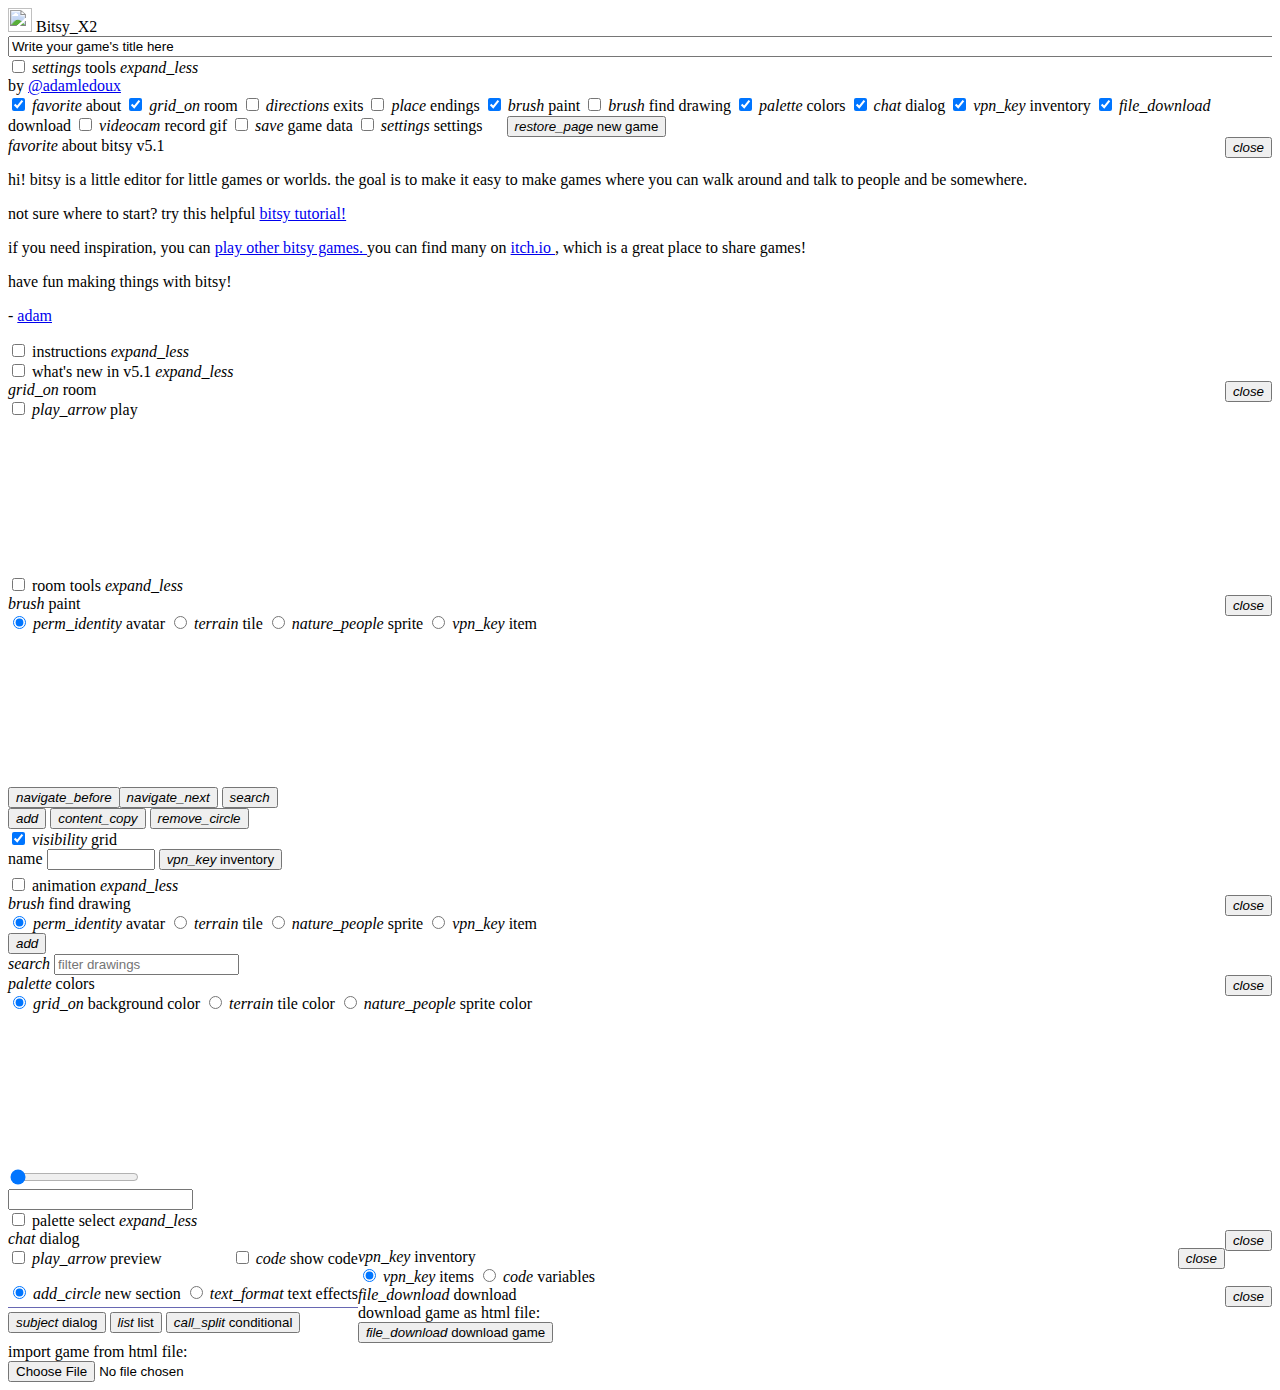
==== editor/index.html @ 984cb82e "Dialog fixed" ====
<!DOCTYPE HTML>
<html>
	<head>
		<meta charset="UTF-8">
		<title>Bitsy_X2</title>
		<link rel="icon" type="image/png" href="shared/image/cat5.png" />

		<!-- STYLES -->
		<link rel="stylesheet" type="text/css" href="shared/style/editorStyle.css">
		<link rel="stylesheet" type="text/css" href="shared/style/editorButtons.css">
		<link rel="stylesheet" type="text/css" href="shared/style/editorColors.css">
		<link rel="stylesheet" type="text/css" href="shared/style/editorAnimations.css">
		<link rel="stylesheet" type="text/css" href="shared/style/colorPickerStyle.css">

		<!-- UTIL SCRIPTS -->
		<script src="shared/script/color_util.js"></script>

		<!-- ENGINE SCRIPTS -->
		<script src="shared/script/font.js"></script>
		<script src="shared/script/script.js"></script>
		<script src="shared/script/dialog.js"></script>
		<script src="shared/script/bitsy.js"></script>

		<!-- NEW EDITOR SCRIPTS (WIP) -->
		<script src="shared/script/editor/core.js"></script>
		<script src="shared/script/editor/paint.js"></script>
		<script src="shared/script/editor/room.js"></script>
		<script src="shared/script/editor/explorer.js"></script>
		<script src="shared/script/editor/localization.js"></script>

		<!-- EDITOR SCRIPTS -->
		<script src="shared/script/color_picker.js"></script>
		<script src="shared/script/gif.js"></script>
		<script src="shared/script/exporter.js"></script>
		<script src="shared/script/editor.js"></script>

		<!-- FONTS -->
		<link href="shared/style/googleNunito.css" rel="stylesheet">
		<link href="shared/style/googleMaterialIcons.css" rel="stylesheet">
	</head>

	<body onload="start()">

		<div id="appRoot">

		<div id="topbar">

			<div id="topbarMain" style="width:100%;display:block;overflow:auto;">

				<div id="topbarFlexContainer">

					<div id="logoFlexItem">
						<span title="Bitsy X2 ~ hack of bitsy to make slightly bigger worlds ~" id="bitsyLogoTitle">
							<img src="shared/image/cat.svg" height="24px" width="24px" id="bitsyLogo"/>
							<span class="localize bitsy_title">Bitsy_X2</span>
						</span>
					</div>

					<div id="titleFlexItem">
						<input title="title text for your game" type="text" id="titleText" onchange="on_change_title(event);" value="Write your game's title here" placeholder="Title" style="width:100%;">
					</div>

					<div id="toolsCheckFlexItem">
						<input type="checkbox" value="toolsPanel" id="toolsCheck" onclick="toggleToolBar(event);" />
						<label title="show / hide toolbar" for="toolsCheck" id="toolsCheckLabel">
							<i class="material-icons">settings</i>
							<span class="localize tools_label">tools</span>
							<i id="toolsCheckIcon" class="material-icons">expand_less</i>
						</label>
					</div>

					<div id="topbarSpaceFlexItem">
					</div>

					<div id="bylineFlexItem" class="notMobile">
						<span class="localize author_by">by</span>
						<a href="https://www.twitter.com/adamledoux" target="_blank">
							<span class="localize author_twitter">@adamledoux</span>
						</a>
					</div>

				</div>

			</div>

			<div id="toolsPanel">

				<input type="checkbox" value="aboutPanel" id="aboutCheck" onclick="togglePanelAnimated(event);" checked/>
				<label title="show / hide about window" for="aboutCheck">
					<i class="material-icons">favorite</i>
					<span class="localize about_tool_name">about</span>
				</label>

				<input type="checkbox" value="roomPanel" id="roomCheck" onclick="togglePanelAnimated(event);" checked/>
				<label title="show / hide room window" for="roomCheck">
					<i class="material-icons">grid_on</i>
					<span class="localize room_tool_name">room</span>
				</label>

				<input type="checkbox" value="exitsPanel" id="exitsCheck" onclick="togglePanelAnimated(event);" />
				<label title="show / hide exits window" for="exitsCheck" class="notMobile">
					<i class="material-icons">directions</i>
					<span class="localize exits_tool_name">exits</span>
				</label>

				<input type="checkbox" value="endingsPanel" id="endingsCheck" onclick="togglePanelAnimated(event);" />
				<label title="show / hide endings window" for="endingsCheck" class="notMobile">
					<i class="material-icons">place</i>
					<span class="localize endings_tool_name">endings</span>
				</label>

				<input type="checkbox" value="paintPanel" id="paintCheck" onclick="togglePanelAnimated(event);"  checked/>
				<label title="show / hide paint window" for="paintCheck">
					<i class="material-icons">brush</i>
					<span class="localize paint_tool_name">paint</span>
				</label>

				<input type="checkbox" value="paintExplorerPanel" id="paintExplorerCheck" onclick="togglePanelAnimated(event);" />
				<label title="show / hide find drawing window" for="paintExplorerCheck">
					<i class="material-icons">brush</i>
					<span class="localize explorer_tool_name">find drawing</span>
				</label>

				<input type="checkbox" value="colorsPanel" id="colorsCheck" onclick="togglePanelAnimated(event);"  checked/>
				<label title="show / hide color palette window" for="colorsCheck">
					<i class="material-icons">palette</i>
					<span class="localize palette_tool_name">colors</span>
				</label>

				<input type="checkbox" value="dialogPanel" id="dialogCheck" onclick="togglePanelAnimated(event);"  checked/>
				<label title="show / hide dialog window" for="dialogCheck" class="notMobile">
					<i class="material-icons">chat</i>
					<span class="localize dialog_tool_name">dialog</span>
				</label>

				<input type="checkbox" value="inventoryPanel" id="inventoryCheck" onclick="togglePanelAnimated(event);"  checked/>
				<label title="show / hide inventory window" for="inventoryCheck" class="notMobile">
					<i class="material-icons">vpn_key</i>
					<span class="localize inventory_tool_name">inventory</span>
				</label>

				<input type="checkbox" value="downloadPanel" id="downloadCheck" onclick="togglePanelAnimated(event);"  checked/>
				<label title="show / hide download window" for="downloadCheck">
					<i class="material-icons">file_download</i>
					<span class="localize download_tool_name">download</span>
				</label>

				<input type="checkbox" value="gifPanel" id="gifCheck" onclick="togglePanelAnimated(event);" />
				<label title="show / hide gif recording window" for="gifCheck" class="notMobile">
					<i class="material-icons">videocam</i>
					<span class="localize gif_tool_name">record gif</span>
				</label>

				<input type="checkbox" value="dataPanel" onclick="togglePanelAnimated(event);" id="dataCheck"/>
				<label title="show / hide game data window" for="dataCheck" class="notMobile">
					<i class="material-icons">save</i>
					<span class="localize data_tool_name">game data</span>
				</label>

				<input type="checkbox" value="settingsPanel" onclick="togglePanelAnimated(event);" id="settingsCheck"/>
				<label title="show / hide settings window" for="settingsCheck" class="notMobile">
					<i class="material-icons">settings</i>
					<span class="localize settings_tool_name">settings</span>
				</label>

				<button title="reset everything and start new game" class="color0" onclick="newGameDialog();" style="margin-left:20px;">
					<i class="material-icons">restore_page</i>
					<span class="localize reset_game">new game</span>
				</button>
			</div>
		</div>

		<div id="unsupportedFeatures" class="warning" style="display:none;">
			<span class="localize unsupported_features">uh oh ~ your browser doesn't support all of bitsy's features, so some things might not work right. maybe try another browser, such as:</span>
			<a href="https://www.google.com/chrome/browser" target="_blank">
				<span class="localize browser_chrome">chrome</span>
			</a>,
			<a href="https://www.mozilla.org/firefox" target="_blank">
				<span class="localize browser_firefox">firefox</span>
			</a>
			<button onclick="hideUnsupportedFeatureWarning();">
				<span class="localize unsupported_features_dismiss">I'll be ok, hide this message</span>
			</button>
		</div>

		<div id="fontMissingCharacter" class="warning" style="display:none;">
			<div>
				<span class="localize font_missing_character">The current font is missing some of the characters used in your dialog. Not all text in your game will display correctly. Consider picking a different font in the settings.</span>
			</div>
			<div>
				<button onclick="showPanel('settingsPanel');">
					<i class="material-icons">open_in_new</i>
					<span class="localize open_settings">open settings</span>
				</button>
				<button onclick="hideFontMissingCharacterWarning();">
					<i class="material-icons">close</i>
					<span class="localize close_label">close</span>
				</button>
			</div>
		</div>

		<div id="editorWindow" onmousewheel="blockScrollBackpage(event);">
			<div id="editorContent">

				<div id="aboutPanel" class="panel color0">
					<div class="bar color0">
						<button title="minimize about window" class="light" style="float:right;" onclick="hidePanel('aboutPanel');">
							<i class="material-icons">close</i>
						</button>
						<div title="about window" class="panelBarTitle" onmousedown="grabCard(event);">
							<i class="material-icons">favorite</i>
							<span class="localize about_tool_title">about bitsy</span>
							 v5.1
						</div>
					</div>
					<div id="aboutInner">
						<p>
							<span class="localize about1">hi! bitsy is a little editor for little games or worlds. the goal is to make it easy to make games where you can walk around and talk to people and be somewhere.</span>
						</p>

						<p>
							<span class="localize about2">not sure where to start? try this helpful </span>
							<a target="_blank" href="http://www.clairemorleyart.com/a-bitsy-tutorial">
								<span class="localize about3_link_tutorial">bitsy tutorial!</span>
							</a>
						</p>

						<p>
							<span class="localize about4">if you need inspiration, you can </span>
							<a target="_blank" href="https://itch.io/c/90743/bitsy-games">
								<span class="localize about5_link_games">play other bitsy games.</span>
							</a>
							<span class="localize about6">you can find many on </span>
							<a target="_blank" href="https://itch.io">
								<span class="localize about7_link_itchio">itch.io</span>
							</a>
							<span class="localize about8">, which is a great place to share games!</span>
						</p>

						<p>
							<span class="localize about9">have fun making things with bitsy!</span>
						</p>
						<p>
							-
							<a target="_blank" href="https://www.twitter.com/adamledoux">
								<span class="localize about10_link_twitter">adam</span>
							</a>
						</p>

						<!-- <span class="toggleText" onclick="toggleInstructions();">instructions</span> <br> -->

						<div id="instructionsOuter" class="controlBox">
							<input type="checkbox" id="instructionsCheck" onclick="toggleInstructions(event);"/>
							<label title="show / hide instructions" for="instructionsCheck">
								<span class="localize instructions_title">instructions</span>
								<i id="instructionsCheckIcon" class="material-icons">expand_less</i>
							</label>

							<div id="instructions" style="display:none;">
								<p>
									<span class="localize instructions1">you can draw things in the paint panel, then place them in your world in the room panel. you can write dialog for your characters (aka sprites) too. you can also animate your drawings if you want to!</span>
								</p>

								<p>
									<span class="localize instructions2">some words:</span>
									<ul>
										<li>
											<span class="localize instructions3">room - a place in your game world</span>
										</li>
										<li>
											<span class="localize instructions4">avatar - the player's character</span>
										</li>
										<li>
											<span class="localize instructions5">tile - a piece of the scenery</span>
										</li>
										<li>
											<span class="localize instructions6">sprite - interactive characters or things</span>
										</li>
									</ul>
								</p>

								<p>
									<span class="localize instructions7">to try your game, switch the room to play mode:</span>
									<ul>
										<li>
											<span class="localize instructions8">walk around with the arrow keys</span>
										</li>
										<li>
											<span class="localize instructions9">talk to sprites by walking up to them</span>
										</li>
									</ul>
								</p>

								<p>
									<span class="localize instructions10">you can make multiple rooms, but make sure you add some exits to connect them to each other!</span>
								</p>

								<p>
									<span class="localize instructions11">use "share game" to download the game as an html file. you can email the file to a friend, or host it online!</span>
								</p>

								<p>
									<span class="localize instructions12">if you want to talk about bitsy, report a bug, or share a game you made, i'm on twitter </span>
									<a href="https://www.twitter.com/adamledoux" target="_blank">
										<span class="localize instructions13_link_twitter">@adamledoux</span>
									</a>
									<span class="localize instructions14"> or you can post in the </span>
									<a href="https://ledoux.itch.io/bitsy/community" target="_blank">
										<span class="localize instructions15_link_forum">community forum</span>
									</a>
								</p>

								<p>
									<span class="localize instructions16">special thanks to:</span>
									<ul>
										<li>
											<span class="localize instructions17">mary-margaret</span>
										</li>
										<li>
											<span class="localize instructions18">seattle game meetup folks</span>
										</li>
										<li>
											<span class="localize instructions19">everyone in the bitsy community!</span>
										</li>
									</ul>
								</p>
							</div>
						</div>

						<div id="versionNotesOuter" class="controlBox">

							<input type="checkbox" id="versionNotesCheck" onclick="toggleVersionNotes(event);"/>
							<label title="show / hide version notes" for="versionNotesCheck">
								<span class="localize version_notes_title">what's new in</span>
								 v5.1
								<i id="versionNotesCheckIcon" class="material-icons">expand_less</i>
							</label>

							<div id="versionNotes" style="display:none;">
								<br>
								5.1:<br>
								- perf improvement: hide font data in game data by default<br>
								--- added toggle button to show/hide font data<br>
								- bugfix: avatar moved after leaving dialog<br>
								- bugfix: too many keys being ignored after leaving dialog<br>
								<br>
								5.0:<br>
								- editor translated into French, Portuguese, Spanish, Italian, Swedish, German<br>
								***** huge thanks to the translators *****<br>
								Peter Februar & Dorian Beaugendre (French)<br>
								Bruno Silva (Portuguese)<br>
								Marina Díez (Spanish & Italian)<br>
								Em (Swedish)<br>
								Kai Werder & Matthias Löwe (German)<br>
								******************************************<br>
								- new fonts to display European and Asian characters<br>
								- new settings panel!<br>
								- functions to add drawings to dialog: {printSprite}, {printTile}, {printItem}<br>
								- {print} function replaces deprecated {say} function<br>
								- downloaded game uses game title for file name<br>
								- when creating animations, the second frame starts as a copy of the first<br>
								- touch controls work on whole exported page, not just the game window<br>
								- you can download game data as separate ".bitsy" file<br>
								- bugfix: reset didn't reset game title<br>
								- bugfix: player got stuck moving in one direction<br>
								- bugfix: sometimes game window blinked in editor during play<br>
								<!-- TODO : add volunteer names -->
							</div>
						</div>
					</div>
				</div>

				<div id="roomPanel" class="panel">
					<div class="bar">
						<button title="minimize room editing window" class="light" style="float:right;" onclick="hidePanel('roomPanel');">
							<i class="material-icons">close</i>
						</button>

						<div title="room window" class="panelBarTitle" onmousedown="grabCard(event);">
							<i class="material-icons">grid_on</i>
							<span class="localize room_tool_name">room</span>
						</div>
					</div>

					<div style="margin-bottom:2px;">
						<input type="checkbox" id="playModeCheck" onclick="togglePlayMode(event);" />
						<label title="play / pause game" for="playModeCheck">
							<i class="material-icons" id="playModeIcon">play_arrow</i>
							<span id="playModeText" class="localize play_game">play</span> <!-- TODO LOCALIZE: also stop_game -->
						</label>
					</div>

					<canvas id="game"></canvas>

					<br class="notMobile">

					<div id="roomToolsOuter" class="controlBox notMobile">

						<input type="checkbox" id="roomToolsCheck" onclick="toggleRoomTools(event);" />
						<label title="show / hide additional room tools" for="roomToolsCheck">
							<span class="localize room_tool_advanced">room tools</span>
							<i id="roomToolsCheckIcon" class="material-icons">expand_less</i>
						</label>

						<br>

						<div id="roomTools" style="display:none;">
							<div id="roomNav" class="buttonGroup">
								<span title="a name to refer to this room" class="controlSpan">
									<span class="localize name_label">name</span>
									<!-- <span id="roomId">0</span> -->

									<input type="text" id="roomName" onchange="on_room_name_change();" style="width:100px;"></input>

								</span>
								<button title="previous room" class="color0" onclick="prevRoom();">
									<i class="material-icons">navigate_before</i>
								</button>
								<button title="next room" class="color0" onclick="nextRoom();">
									<i class="material-icons">navigate_next</i>
								</button>
							</div>

							<div id="roomCommands" class="buttonGroup">
								<button title="add new room" class="color0" onclick="newRoom();">
									<i class="material-icons">add</i>
								</button>
								<button title="duplicate room" class="color0" onclick="duplicateRoom();">
									<i class="material-icons">content_copy</i>
								</button>
								<button title="delete room" class="color0" onclick="deleteRoom();">
									<i class="material-icons">remove_circle</i>
								</button>
							</div>
							<div id="roomVisibility" class="buttonGroup">
								<input type="checkbox" id="roomGridCheck" onclick="toggleMapGrid(event);" checked/>
								<label title="show / hide grid" for="roomGridCheck">
									<i class="material-icons" id="roomGridIcon">visibility</i>
									<span class="localize grid_toggle_visible">grid</span>
								</label>

								<input type="checkbox" id="roomWallsCheck" onclick="toggleCollisionMap(event);" />
								<label title="show / hide walls" for="roomWallsCheck">
									<i class="material-icons" id="roomWallsIcon">visibility_off</i>
									<span class="localize walls_toggle_visible">walls</span>
								</label>
							</div>

							<br>

							<div id="roomExits" class="buttonGroup">
								<button title="add exits from this room to other rooms" class="color0" onclick="showPanel('exitsPanel');">
									<i class="material-icons">open_in_new</i>
									<span class="localize room_add_exits">add exits</span>
								</button>
								<button title="add endings" class="color0" onclick="showPanel('endingsPanel');">
									<i class="material-icons">open_in_new</i>
									<span class="localize room_add_endings">add endings</span>
								</button>
							</div>

							<div id="roomColor" class="buttonGroup">
								<span class="localize palette_tool_name">colors</span>:
								<select title="select color palette for room" id="roomPaletteSelect" onchange="roomPaletteChange(event);">
									<option value="0">palette 0</option> <!-- other options are added dynamically -->
								</select>
							</div>
						</div>

					</div>


				</div>

				<div id="exitsPanel" class="panel color3" style="display:none;">
					<div class="bar color3">

						<button title="minimize exits window" class="light" style="float:right;" onclick="hidePanel('exitsPanel');">
							<i class="material-icons">close</i>
						</button>

						<div title="exits window" class="panelBarTitle" onmousedown="grabCard(event);">
							<i class="material-icons">directions</i>
							<span class="localize exits_tool_name">exits</span>
						</div>
					</div>
					<button title="create new exit and place it in the current room" class="color0" onclick="addExit();" id="addExitButton">
						<i class="material-icons">location_searching</i>
						<span class="localize exit_new">place new exit</span>
					</button>
					<span id="addingExitHelpText" style="display:none;"><i>click space in room to add exit</i></span>
					<!-- todo needs a cancel button -->
					<div title="edit selected exit" id="editSelectedExit" class="controlBox">
						<u><span class="localize exit_selected">selected exit</span></u><br>
						<div id="noExitSelected">
							<i><span class="localize exit_selected_none">no exit selected</span></i>
						</div>
						<div id="exitSelected" style="display:none;">
							<span class="localize exit_destination">this exit goes to</span>:
							<select title="choose which room the selected exit goes to" id="exitDestinationSelect" onchange="exitDestinationRoomChange(event);">
								<option value="0">room 0</option> <!-- other options are added dynamically -->
							</select>
							<br>
							<canvas title="click to place exit destination in selected room" id="exitCanvas"></canvas>
							<br>
							<button title="delete selected exit" class="color0" onclick="deleteSelectedExit();">
								<i class="material-icons">remove</i>
								<span class="localize exit_delete">delete selected exit</span>
							</button>
						</div>
					</div>
				</div>

				<div id="endingsPanel" class="panel color3" style="display:none;">
					<div class="bar color3">

						<button title="minimize endings window" class="light" style="float:right;" onclick="hidePanel('endingsPanel');">
							<i class="material-icons">close</i>
						</button>

						<div title="endings window" class="panelBarTitle" onmousedown="grabCard(event);">
							<i class="material-icons">place</i>
							<span class="localize endings_tool_name">endings</span>
						</div>
					</div>
					<textarea title="text displayed on player reaching this ending" id="endingText" class="dialogTextArea" onkeydown="on_change_ending();" onkeyup="on_change_ending();" onchange="on_change_ending();"></textarea>
					<div id="endingNav">
						<div class="buttonGroup">
							<span class="localize ending_label">ending</span> <span id="endingId">0</span>
							<button title="previous ending" class="color0" onclick="prevEnding();">
								<i class="material-icons">navigate_before</i>
							</button>
							<button title="next ending" class="color0" onclick="nextEnding();">
								<i class="material-icons">navigate_next</i>
							</button>
							<button title="add new ending" class="color0" onclick="newEnding();">
								<i class="material-icons">add</i>
							</button>
						</div>
						<!-- <button onclick="deleteEnding();"> x delete x </button> -->
					</div>
					<div class="buttonGroup">
						<button title="click to place ending in current room" class="color0" id="addEndingButton" onclick="addEnding();">
							<i class="material-icons">location_searching</i>
							<span class="localize ending_place">place ending</span>
						</button>
						<span id="addingEndingHelpText" class="localize ending_place_help" style="display:none;">click space in room to add ending</span>
					<!-- todo needs a cancel button -->
						<button title="remove selected ending from room" class="color0" id="removeEndingButton" onclick="removeSelectedEnding();" style="display:none;">
							<i class="material-icons">location_disabled</i>
							<span class="localize ending_remove">remove selected ending</span>
						</button>
					</div>
				</div>

				<div id="paintPanel" class="panel color1">
					<div class="bar color1">

						<button title="minimize paint window" class="light" style="float:right;" onclick="hidePanel('paintPanel');">
							<i class="material-icons">close</i>
						</button>

						<div title="paint window" class="panelBarTitle" onmousedown="grabCard(event);">
							<i class="material-icons">brush</i>
							<span class="localize paint_tool_name">paint</span>
						</div>
					</div>
					<form>
						<input type="radio" name="paint mode" value="avatar" onclick="on_paint_avatar();" id="paintOptionAvatar" checked>
						<label title="edit the avatar: the player's character" for="paintOptionAvatar" class="left">
							<i class="material-icons">perm_identity</i>
							<span class="localize avatar_label">avatar</span>
						</label>

						<input type="radio" name="paint mode" value="tile" onclick="on_paint_tile();" id="paintOptionTile">
						<label title="edit tiles: pieces of scenery" for="paintOptionTile" class="middle">
							<i class="material-icons">terrain</i>
							<span class="localize tile_label">tile</span>
						</label>

						<input type="radio" name="paint mode" value="sprite" onclick="on_paint_sprite();" id="paintOptionSprite">
						<label title="edit sprites: non-player characters and interactive objects" for="paintOptionSprite" class="middle">
							<i class="material-icons">nature_people</i>
							<span class="localize sprite_label">sprite</span>
						</label>

						<input type="radio" name="paint mode" value="item" onclick="on_paint_item();" id="paintOptionItem">
						<label title="edit items: things the player can pick up" for="paintOptionItem" class="right notMobile">
							<i class="material-icons">vpn_key</i>
							<span class="localize item_label">item</span>
						</label>

					</form>
					<canvas id="paint"></canvas>
					<br>
					<div id="paintEditMain">
						<div id="paintNav" class="buttonGroup">
							<button title="next drawing" class="color0" onclick="prev();">
								<i class="material-icons">navigate_before</i>
							</button>
							<button title="previous drawing" class="color0" onclick="next();" style="margin-left:-5px;">
								<i class="material-icons">navigate_next</i>
							</button>
							<button title="find drawing: browse list of all drawings" class="color0" onclick="showPanel('paintExplorerPanel');">
								<i class="material-icons">search</i>
							</button>
						</div>
						<div id="paintCommands" class="buttonGroup">
							<button title="add drawing" class="color0" onclick="newDrawing();">
								<i class="material-icons">add</i>
							</button>
							<button title="duplicate drawing" class="color0" onclick="duplicateDrawing();">
								<i class="material-icons">content_copy</i>
							</button>
							<button title="delete drawing" class="color0" onclick="deleteDrawing();">
								<i class="material-icons">remove_circle</i>
							</button>
						</div>
						<div class="buttonGroup notMobile">
							<input type="checkbox" id="paintGridCheck" onclick="togglePaintGrid(event);" checked/>
							<label title="show / hide grid" for="paintGridCheck">
								<i class="material-icons" id="paintGridIcon">visibility</i>
								<span class="localize grid_toggle_visible">grid</span>
							</label>
						</div>
						<div style="margin-bottom: 5px;" class="notMobile">

							<span id="drawingNameUI" title="a name to refer to this drawing" class="controlSpan">
								<span class="localize name_label">name</span>
								<input type="text" id="drawingName" onchange="on_drawing_name_change();" style="width:100px;"></input>
							</span>

							<button id="showInventoryButton" title="show inventory" onclick="showPanel('inventoryPanel');">
								<i class="material-icons">vpn_key</i>
								<span class="localize inventory_tool_name">inventory</span>
							</button>

						</div>
					</div>

					<div id="wall" class="controlBox" style="display:none;">
						<input type="checkbox" id="wallCheckbox" onchange="on_toggle_wall(event);">
						<label title="make tile an impassible wall" for="wallCheckbox">
							<i id="wallCheckboxIcon" class="material-icons">border_clear</i>
							<span class="localize wall_toggle">wall</span>
						</label>
					</div>
					<div id="dialog" class="controlBox" style="display:none;">
						<span style="float:left;">
							<span class="localize dialog_tool_name">dialog</span>
						</span>
						<button title="open in advanced dialog editor" style="float:right;" onclick="showPanel('dialogPanel');" class="notMobile">
							<i class="material-icons">open_in_new</i>
						</button>
						<br>
						<textarea title="dialog text will be displayed when player approaches this sprite" id="dialogText" class="dialogTextArea" onkeydown="on_change_dialog();" onkeyup="on_change_dialog();" onchange="on_change_dialog_finished();"></textarea> <!-- rows="2" cols="32" -->
					</div>

					<div id="animationOuter" class="controlBox">
						<div id="isAnimated">
							<input type="checkbox" id="animatedCheckbox" onchange="on_toggle_animated();">
							<label title="add animation to drawing" for="animatedCheckbox">
								<span class="localize animation_title">animation</span>
								<i id="animatedCheckboxIcon" class="material-icons">expand_less</i>
							</label>
						</div>
						<div id="animation" style="display:none;">
							<div class="buttonGroup">
								<div class="animationThumbnail preview">
									<img id="animationThumbnailPreview" />
									<div>
										<span class="localize animation_preview">preview</span>
									</div>
								</div>
								<div id="animationKeyframe1" class="animationThumbnail left selected" onclick="on_paint_frame1();">
									<img id="animationThumbnailFrame1" />
									<div>
										<span class="localize animation_frame1">frame 1</span>
									</div>
								</div>
								<div id="animationKeyframe2" class="animationThumbnail right unselected" onclick="on_paint_frame2();">
									<img id="animationThumbnailFrame2" />
									<div>
										<span class="localize animation_frame2">frame 2</span>
									</div>
								</div>
							</div>
						</div>
					</div>

				</div>

				<div id="paintExplorerPanel" class="panel color1">
					<div class="bar color1">

						<button title="minimize find drawing window" class="light" style="float:right;" onclick="hidePanel('paintExplorerPanel');">
							<i class="material-icons">close</i>
						</button>

						<div title="find drawing window" class="panelBarTitle" onmousedown="grabCard(event);">
							<i class="material-icons">brush</i>
							<span class="localize explorer_tool_name">find drawing</span>
						</div>
					</div>

					<form>
						<input type="radio" name="paint explorer mode" value="avatar" onclick="on_paint_avatar();" id="paintExplorerOptionAvatar" checked>
						<label title="find the avatar: the player's character" for="paintExplorerOptionAvatar" class="left">
							<i class="material-icons">perm_identity</i>
							<span class="localize avatar_label">avatar</span>
						</label>

						<input type="radio" name="paint explorer mode" value="tile" onclick="on_paint_tile();" id="paintExplorerOptionTile">
						<label title="find tiles: pieces of scenery" for="paintExplorerOptionTile" class="middle">
							<i class="material-icons">terrain</i>
							<span class="localize tile_label">tile</span>
						</label>

						<input type="radio" name="paint explorer mode" value="sprite" onclick="on_paint_sprite();" id="paintExplorerOptionSprite">
						<label title="find sprites: non-player characters and interactive objects" for="paintExplorerOptionSprite" class="middle">
							<i class="material-icons">nature_people</i>
							<span class="localize sprite_label">sprite</span>
						</label>

						<input type="radio" name="paint explorer mode" value="item" onclick="on_paint_item();" id="paintExplorerOptionItem">
						<label title="find items: things the player can pick up" for="paintExplorerOptionItem" class="right notMobile">
							<i class="material-icons">vpn_key</i>
							<span class="localize item_label">item</span>
						</label>
					</form>

					<div id="paintExplorerViewport">
						<div id="paintExplorerContent">

							<form id="paintExplorerForm">
								<span id="paintExplorerFormInner">
								</span>
								<div id="paintExplorerAdd">
									<button title="add drawing" onclick="newDrawing(); return false;">
										<i class="material-icons">add</i>
									</button>
								</div>
							</form>
						</div>
					</div>

					<div class="controlBox notMobile" id="paintExplorerFilter">
						<span id="paintExplorerFilterIcon">
							<i class="material-icons">search</i>
						</span>
						<input id="paintExplorerFilterInput" type="text" onkeyup="paintExplorerFilterChange(event);" onchange="paintExplorerFilterChange(event);" placeholder="filter drawings" title="filter drawings by name">
					</div>
				</div>

				<div id="colorsPanel" class="panel color1">
					<div class="bar color1">

						<button title="minimize color palette window" class="light" style="float:right;" onclick="hidePanel('colorsPanel');">
							<i class="material-icons">close</i>
						</button>

						<div title="color palette window" class="panelBarTitle" onmousedown="grabCard(event);">
							<i class="material-icons">palette</i>
							<span class="localize palette_tool_name">colors</span>
						</div>
					</div>

					<form id="colorPaletteForm">
						<input type="radio" name="colorPalette" value="background" id="colorPaletteOptionBackground" onclick="changeColorPickerIndex(0);" checked>
						<label id="colorPaletteLabelBackground" for="colorPaletteOptionBackground" title="pick background color">
							<i class="material-icons">grid_on</i>
							<span class="localize palette_background">background color</span>
						</label>

						<input type="radio" name="colorPalette" value="background" id="colorPaletteOptionTile" onclick="changeColorPickerIndex(1);">
						<label id="colorPaletteLabelTile" for="colorPaletteOptionTile" title="pick tile color">
							<i class="material-icons">terrain</i>
							<span class="localize palette_tile">tile color</span>
						</label>

						<input type="radio" name="colorPalette" value="background" id="colorPaletteOptionSprite" onclick="changeColorPickerIndex(2);">
						<label id="colorPaletteLabelSprite" for="colorPaletteOptionSprite" title="pick sprite / avatar / item color">
							<i class="material-icons">nature_people</i>
							<span class="localize palette_sprite">sprite color</span>
						</label>
					</form>

					<div id="colorPicker" title="color picker">
						<canvas id="colorPickerWheel"></canvas>
						<canvas id="colorPickerSelect" title="color picker wheel"></canvas>
						<div id="colorPickerSliderBg" title="color picker darkness / lightness slider">
							<input type="range" id="colorPickerSlider" value="0" />
						</div>
						<input id="colorPickerHexText" title="color picker hex code" type="text" />
					</div>

					<div id="paletteToolsOuter" class="controlBox notMobile">

						<input type="checkbox" id="paletteToolsCheck" onclick="togglePaletteTools(event);" />
						<label title="show / hide additional palette tools" for="paletteToolsCheck">
							<span class="localize palette_tool_advanced">palette select</span>
							<i id="paletteToolsCheckIcon" class="material-icons">expand_less</i>
						</label>

						<br>

						<div id="paletteTools" style="display:none;">
							<span id="paletteNameUI" title="a name to refer to this drawing" class="controlSpan">
								<span class="localize name_label">name</span>
								<input type="text" id="paletteName" onchange="on_palette_name_change();" style="width:80px;"></input>
							</span>
							<br>

							<div class="buttonGroup" id="paletteNav">
								<button title="previous color palette" class="color0" onclick="prevPalette();">
									<i class="material-icons">navigate_before</i>
								</button>
								<button title="next color palette" class="color0" onclick="nextPalette();">
									<i class="material-icons">navigate_next</i>
								</button>
								<button title="add new color palette" class="color0" onclick="newPalette();">
									<i class="material-icons">add</i>
								</button>
							</div>
						</div>
					</div>
				</div>

				<div id="dialogPanel" class="panel color3">
					<div class="bar color3">

						<button title="minimize dialog window" class="light" style="float:right;" onclick="hidePanel('dialogPanel');">
							<i class="material-icons">close</i>
						</button>

						<div title="dialog window" class="panelBarTitle" onmousedown="grabCard(event);">
							<i class="material-icons">chat</i>
							<span class="localize dialog_tool_name">dialog</span>
						</div>
					</div>

					<div id="dialogEditorHasContent">
						<div style="float:left;">
							<div id="dialogTop" style="height: 30px; margin-bottom: 5px;">
								<span style="float:left">
									<input type="checkbox" id="previewDialogCheck" onclick="togglePreviewDialog(event);" />
									<label title="preview dialog" for="previewDialogCheck">
										<i class="material-icons" id="previewDialogIcon">play_arrow</i>
										<span id="previewDialogText" class="localize dialog_start_preview">preview</span> <!-- TODO LOCALIZE : other state? dialog_stop_preview -->
									</label>
								</span>

								<span style="float:right">
									<!-- <input type="checkbox" id="dialogShowDocsCheck" onclick="toggleDialogDocs(event);"/>
									<label title="show / hide the code for this dialog" for="dialogShowDocsCheck">
										<i class="material-icons">info</i>
										<span id="dialogToggleDocsShowText" class="localize dialog_show_docs">show docs</span>
										<span id="dialogToggleDocsHideText" class="localize dialog_hide_docs" style="display:none;">hide docs</span>
									</label> -->

									<input type="checkbox" id="dialogShowCodeCheck" onclick="toggleDialogCode(event);" />
									<label title="show / hide the code for this dialog" for="dialogShowCodeCheck">
										<i class="material-icons">code</i>
										<span id="dialogToggleCodeShowText" class="localize dialog_show_code">show code</span>
										<span id="dialogToggleCodeHideText" class="localize dialog_hide_code" style="display:none;">hide code</span>
									</label>
								</span>
							</div>

							<div id="dialogTools" class="controlBox">
								<form style="display:inline;">
									<input type="radio" name="dialogTools" value="section" id="dialogToolsOptionSection" onclick="showDialogToolsSection();" checked>
									<label for="dialogToolsOptionSection" class="left" onmousedown="preventTextDeselectAndClick(event);" title="add new dialog sections">
										<i class="material-icons">add_circle</i>
										<span class="localize dialog_block_new">new section</span>
									</label>
									<input type="radio" name="dialogTools" value="format" id="dialogToolsOptionEffects" onclick="showDialogToolsEffects();">
									<label for="dialogToolsOptionEffects" class="right" onmousedown="preventTextDeselectAndClick(event);" title="add special effects to selected text">
										<i class="material-icons">text_format</i>
										<span class="localize dialog_effect_new">text effects</span>
									</label>
								</form>

								<hr style="background:#6767b2;border:0px;height:1px;margin:4px;margin-left:0px;margin-right:0px;">
								<div id="dialogToolsSection">
									<button onclick="addDialogBlockUI();" title="add new dialog: the same line is said each time">
										<i class="material-icons">subject</i>
										<span class="localize dialog_block_basic">dialog</span>
									</button>
									<button onclick="addSeqBlockUI();" title="add new dialog list: different lines said each time, in the order you choose">
										<i class="material-icons">list</i>
										<span class="localize dialog_block_list">list</span>
									</button>
									<button onclick="addIfBlockUI();" title="add new conditional dialog: what option is said is determined by conditions you define">
										<i class="material-icons">call_split</i>
										<span class="localize dialog_block_conditional">conditional</span>
									</button>
								</div>
								<div id="dialogToolsEffects" style="display:none;">
									<button onclick="wrapTextSelection('{clr1}');" onmousedown="preventTextDeselect(event);" class="dialogEffectButton" disabled title="text in tags matches the 1st color in the palette">
										<span class="localize dialog_effect_color1">color 1</span>
									</button>
									<button onclick="wrapTextSelection('{clr2}');" onmousedown="preventTextDeselect(event);" class="dialogEffectButton" disabled title="text in tags matches the 2nd color in the palette">
										<span class="localize dialog_effect_color2">color 2</span>
									</button>
									<button onclick="wrapTextSelection('{clr3}');" onmousedown="preventTextDeselect(event);" class="dialogEffectButton" disabled title="text in tags matches the 3rd color in the palette">
										<span class="localize dialog_effect_color3">color 3</span>
									</button>
									<button onclick="wrapTextSelection('{wvy}');" onmousedown="preventTextDeselect(event);" class="dialogEffectButton" disabled title="text in tags waves up and down">
										<span class="localize dialog_effect_wavy">wavy</span>
									</button>
									<button onclick="wrapTextSelection('{shk}');" onmousedown="preventTextDeselect(event);" class="dialogEffectButton" disabled title="text in tags shakes constantly">
										<span class="localize dialog_effect_shaky">shaky</span>
									</button>
									<button onclick="wrapTextSelection('{rbw}');" onmousedown="preventTextDeselect(event);" class="dialogEffectButton" disabled title="text in tags is rainbow colored">
										<span class="localize dialog_effect_rainbow">rainbow</span>
									</button>
								</div>
							</div>

							<div id="dialogCode" style="display:none;">
								<textarea id="dialogCodeText" onkeydown="on_change_adv_dialog();" onkeyup="on_change_adv_dialog();" onchange="on_change_adv_dialog();"></textarea>
							</div>

							<div id="dialogEditor">
								<div id="advDialogViewport">
								</div>
							</div>
						</div>

						<!-- <div id="dialogDocs" style="float:right; padding-left: 5px; display:none;">
							<div class="controlBox">
								<i class="material-icons" style="font-size:20px;vertical-align: middle;line-height: 100%;">info</i>
								<span class="localize documentation_label">documentation</span>
							</div>
							<iframe src="docs/index.html" style="width:300px;height:450px;">
							</iframe>
						</div> -->
					</div>

					<div id="dialogEditorNoContent" class="controlBox" style="display:none;">
						<span class="localize dialog_no_selection">Select a sprite or item to edit its dialog.</span>
					</div>
				</div>

				<div id="inventoryPanel" class="panel color3">
					<div class="bar color3">

						<button title="minimize inventory window" class="light" style="float:right;" onclick="hidePanel('inventoryPanel');">
							<i class="material-icons">close</i>
						</button>

						<div title="inventory window" class="panelBarTitle" onmousedown="grabCard(event);">
							<i class="material-icons">vpn_key</i>
							<span class="localize inventory_tool_name">inventory</span>
						</div>
					</div>

					<div>
						<!-- TODO -->
						<form>
							<input type="radio" name="inventory mode" value="item" onclick="showInventoryItem();" id="inventoryOptionItem" checked>
							<label title="items: set count of items the player starts with" for="inventoryOptionItem" class="left">
								<i class="material-icons">vpn_key</i>
								<span class="localize items_label">items</span>
							</label>
							<input type="radio" name="inventory mode" value="variable" onclick="showInventoryVariable()" id="inventoryOptionVariable">
							<label title="variables: set initial values of variables" for="inventoryOptionVariable" class="right">
								<i class="material-icons">code</i>
								<span class="localize variables_label">variables</span>
							</label>
						</form>

						<div id="inventoryItem" class="inventoryViewport">
						</div>

						<div id="inventoryVariable" class="inventoryViewport" style="display:none;">
						</div>
					</div>
				</div>

				<div id="downloadPanel" class="panel color2">
					<div class="bar color2">

						<button title="minimize download window" class="light" style="float:right;" onclick="hidePanel('downloadPanel');">
							<i class="material-icons">close</i>
						</button>

						<div title="download window" class="panelBarTitle" onmousedown="grabCard(event);">
							<i class="material-icons">file_download</i>
							<span class="localize download_tool_name">download</span>
						</div>
					</div>

					<div>
						<span class="localize download_html">download game as html file:</span>
						<br>
						<button title="download game as html file" class="color0" onclick="exportGame();">
							<i class="material-icons">file_download</i>
							<span class="localize download_game">download game</span>
						</button>
					</div>

					<div class="notMobile">
						<span class="localize import_html">import game from html file:</span>
						<br>
						<input title="import game from html file on your computer" type="file" onchange="importGameFromFile(event);"/>
					</div>

					<!-- TODO LOCALIZE - word wrap -->
					<div id="downloadHelp" class="helpMessage" style="display:none;">
						Note: your browser doesn't support<br>
						direct downloads, so sharing requires<br>
						some extra steps:<br>
						- press share <br>
						- a new tab will open <br>
						- save that tab <br>
						- name it "mygame.html" <br>
						- share your game as a web page!
					</div>
				</div>

				<div id="gifPanel" class="panel color2" style="display:none;">
					<div class="bar color2">

						<button title="minimize gif recording window" class="light" style="float:right;" onclick="hidePanel('gifPanel');">
							<i class="material-icons">close</i>
						</button>

						<div title="gif recording window" class="panelBarTitle" onmousedown="grabCard(event);">
							<i class="material-icons">videocam</i>
							<span class="localize gif_tool_name">record gif</span>
						</div>
					</div>

					<button title="start recording a gif of your game" class="color0" id="gifStartButton" onclick="startRecordingGif();">
						<i class="material-icons">videocam</i>
						<span class="localize gif_start">start recording</span>
					</button>
					<button title="stop recording a gif of your game" class="color0" id="gifStopButton" onclick="stopRecordingGif();" style="display:none;">
						<i class="material-icons">videocam_off</i>
						<span class="localize gif_stop">stop recording</span>
					</button>
					<span id="gifRecordingText" style="display:none;">
						<i class="material-icons">lens</i>
						<span class="localize gif_recording">recording...</span>
					</span>
					<span id="gifEncodingText" style="display:none;">
						<i class="material-icons">movie_creation</i>
						<span class="localize gif_encoding">encoding...</span> <span id="gifEncodingProgress">0</span>%
					</span>

					<button title="make screenshot of current room" class="color0" id="gifSnapshotButton" onclick="takeSnapshotGif(event);">
						<i class="material-icons">camera</i>
						<span class="localize gif_snapshot">snapshot</span>
					</button>

					<br/>

					<img width="300" id="gifPreview" style="display:none;" />
					<div id="gifPlaceholder" style="display:block;background:#eee;width:300px;height:300px;"></div>

					<br/>

					<a title="download latest gif recording of your game" href="" download="recording.gif" id="gifDownload">
						<i class="material-icons">file_download</i>
						<span class="localize gif_download">download gif</span>
					</a>
				</div>

				<div id="dataPanel" class="panel color0" style="display:none;">
					<div class="bar color0">

						<button title="minimize game data window" class="light" style="float:right;" onclick="hidePanel('dataPanel');">
							<i class="material-icons">close</i>
						</button>

						<div title="game data window" class="panelBarTitle" onmousedown="grabCard(event);">
							<i class="material-icons">save</i>
							<span class="localize data_tool_name">game data</span>
						</div>
					</div>
					<textarea title="raw text of the bitsy game data file (be careful when editing)" id="game_data" style="width:300px;height:300px;" onchange="on_game_data_change();"></textarea>
					<br>
					<button title="reset everything and start new game" class="color0" onclick="newGameDialog();">
						<i class="material-icons">restore_page</i>
						<span class="localize reset_data">reset game data</span>
					</button>
					<button title="download game data" class="color0" onclick="exportGameData();">
						<i class="material-icons">file_download</i>
						<span class="localize download_data">download data</span>
					</button>
					<input type="checkbox" id="fontDataCheck" onclick="toggleFontDataVisibility(event);" />
					<label title="show / hide font data (WARNING: can be very slow for large fonts)" for="fontDataCheck">
						<i class="material-icons" id="fontDataIcon">visibility_off</i>
						<span class="localize font_data_toggle_visible">font data</span>
					</label>
				</div>

				<div id="settingsPanel" class="panel color0" style="display:none;">
					<div class="bar color0">

						<button title="minimize settings window" class="light" style="float:right;" onclick="hidePanel('settingsPanel');">
							<i class="material-icons">close</i>
						</button>

						<div title="settings window" class="panelBarTitle" onmousedown="grabCard(event);">
							<i class="material-icons">settings</i>
							<span class="localize settings_tool_name">settings</span>
						</div>
					</div>
					<div id="settingsInner" style="max-width:300px; white-space: normal;">
						<div>
							<span class="localize editor_settings">editor settings</span>
						</div>
						<div class="controlBox">
							<span class="localize language_label">language</span>:
							<select id="languageSelect" onchange="on_change_language(event);"></select>
							<br/>
							<span class="localize language_translator_credit" style="font-size: 14px;">English text by Adam Le Doux</span>
						</div>
						<div>
							<span class="localize game_settings">game settings</span>
						</div>
						<div class="controlBox">
							<span class="localize option_page_color">html page color:</span>
							<br/>
							<input title="pick background color for exported html page" type="color" value="#ffffff" id="pageColor" onchange="on_change_color_page();" autocomplete="off">
						</div>
						<div class="controlBox">
							<form>
								<span class="localize option_window_size">game window size:</span>
								<br/>
								<input type="radio" name="export size" value="full" onclick="chooseExportSizeFull();" id="exportSizeOptionFull" checked>
								<label title="game window resizes to fill page (mobile friendly)" for="exportSizeOptionFull" class="left">
									<i class="material-icons">crop_free</i>
									<span class="localize option_full_size">full page</span>
								</label>

								<input type="radio" name="export size" value="fixed" onclick="chooseExportSizeFixed();" id="exportSizeOptionFixed">
								<label title="game window stays a fixed size" for="exportSizeOptionFixed" class="right">
									<i class="material-icons">crop</i>
									<span class="localize option_fixed_size">fixed size</span>
								</label>

								<div style="margin-top:5px;">
									<span class="controlBox" id="exportSizeFixedInputSpan" style="display:none;">
										<input type="number" min="0" value="512" style="width:60px;" id="exportSizeFixedInput"> px
									</span>
								</div>
							</form>
						</div>
						<div class="controlBox">
							<span class="localize font_label">font</span>:
							<select id="fontSelect" onchange="on_change_font(event);">
								<option value="ascii_small" class="localize font_ascii_small">ASCII Small</option>
								<option value="unicode_european_small" class="localize font_unicode_european_small">Unicode European Small</option>
								<option value="unicode_european_large" class="localize font_unicode_european_large">Unicode European Large</option>
								<option value="unicode_asian" class="localize font_unicode_asian">Unicode Asian</option>
								<option value="custom">Custom Font - none</option> <!-- TODO : localize -->
							</select>
							<div id="ascii_small_description" style="font-size: 14px;">
								<span class="localize font_ascii_small_description">Small font limited to ASCII, which includes English characters and some symbols.</span>
							</div>
							<div id="unicode_european_small_description" style="font-size: 14px;">
								<span class="localize font_unicode_european_small_description">Small font with some unicode support. Includes characters for most European languages.</span>
							</div>
							<div id="unicode_european_large_description" style="font-size: 14px;">
								<span class="localize font_unicode_european_large_description">Large font with more unicode support. Includes characters for all European languages.</span>
							</div>
							<div id="unicode_asian_description" style="font-size: 14px;">
								<span class="localize font_unicode_asian_description">Large font which includes characters for Asian languages such as Chinese, Japanese, and Korean.</span>
							</div>
							<div id="custom_description" style="font-size: 14px;">
								<span class="localize font_custom_description">Upload your own custom font in the ".bitsyfont" format!</span>
								<br/>
								<input title="import font from bitsyfont file on your computer" type="file" onchange="importFontFromFile(event);"/>
							</div>
							<button title="download font file" class="color0" onclick="exportFont();">
								<i class="material-icons">file_download</i>
								<span class="localize download_font">download font</span>
							</button>
						</div>
					</div>
				</div>

			</div> <!-- Editor Content -->
		</div> <!-- Editor Window -->

		</div>

	</body>

</html>
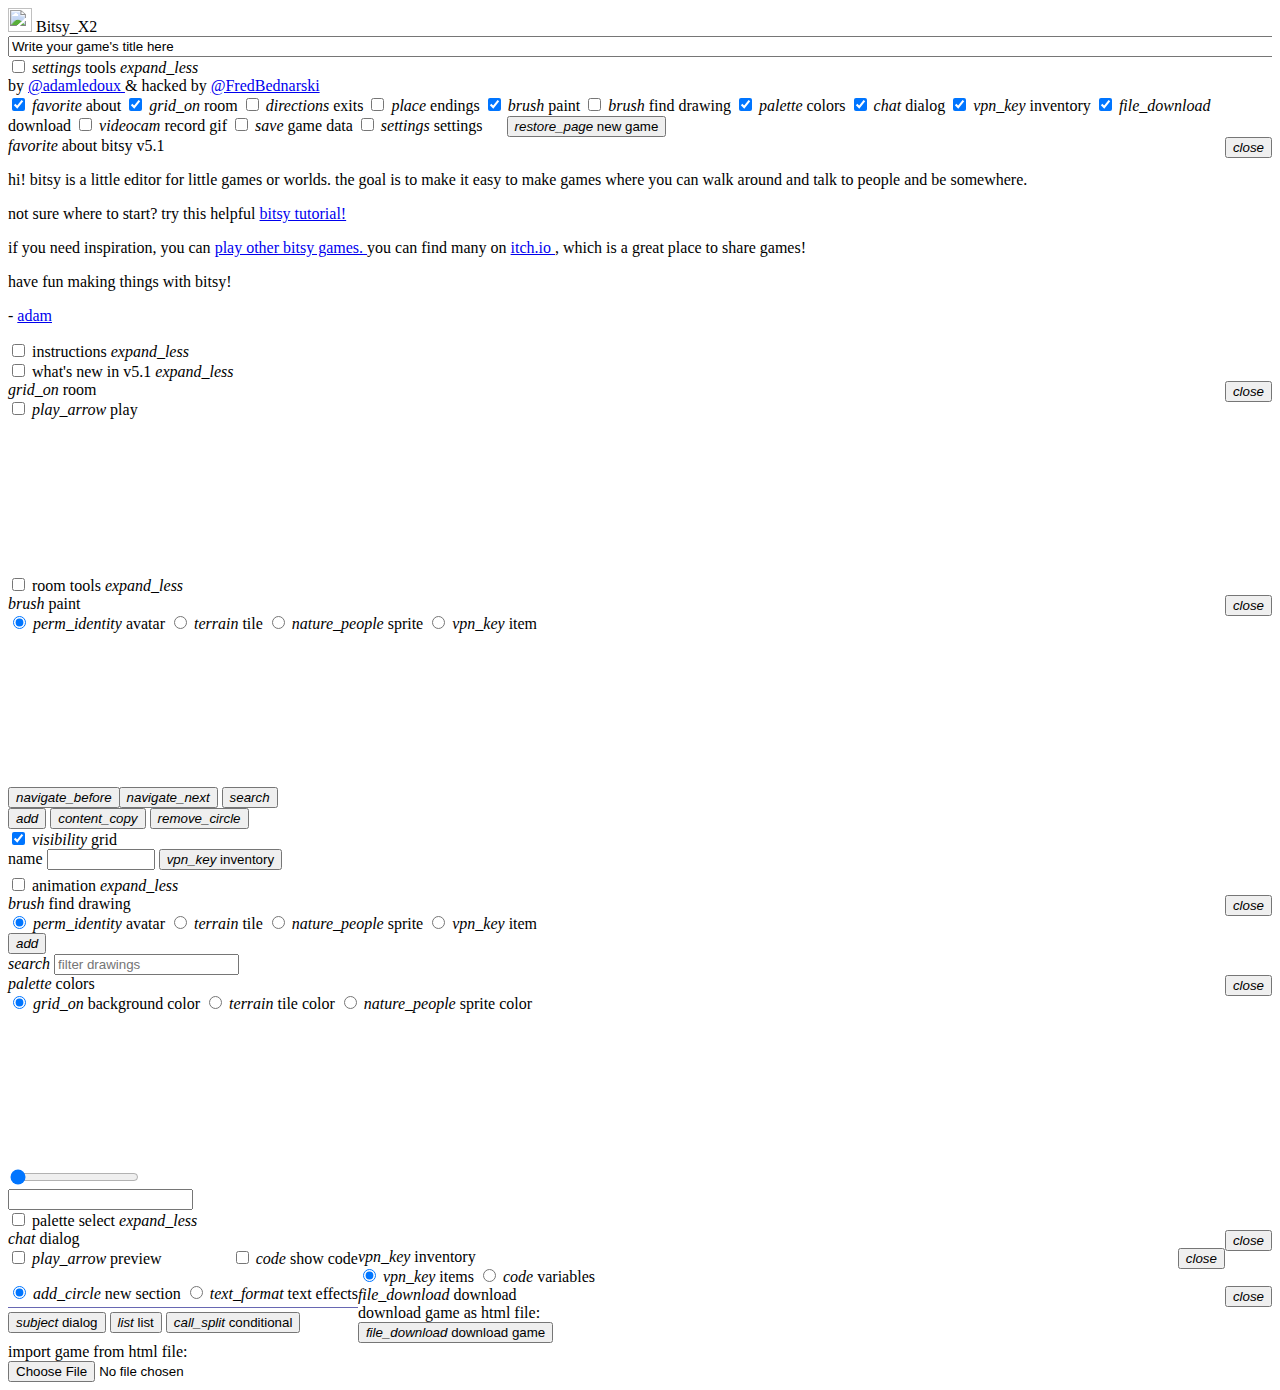
==== commit 3d85ddf7: "Perfectly usable" ====
--- a/editor/index.html
+++ b/editor/index.html
@@ -76,6 +76,9 @@
 						<span class="localize author_by">by</span>
 						<a href="https://www.twitter.com/adamledoux" target="_blank">
 							<span class="localize author_twitter">@adamledoux</span>
+						</a> & hacked by
+						<a href="https://twitter.com/FredBednarskix" target="_blank">
+							@FredBednarski
 						</a>
 					</div>
 
@@ -1080,7 +1083,7 @@
 							<span class="localize data_tool_name">game data</span>
 						</div>
 					</div>
-					<textarea title="raw text of the bitsy game data file (be careful when editing)" id="game_data" style="width:300px;height:300px;" onchange="on_game_data_change();"></textarea>
+					<textarea title="raw text of the bitsy game data file (be careful when editing)" id="bitsy_x2_data" style="width:300px;height:300px;" onchange="on_bitsy_x2_data_change();"></textarea>
 					<br>
 					<button title="reset everything and start new game" class="color0" onclick="newGameDialog();">
 						<i class="material-icons">restore_page</i>
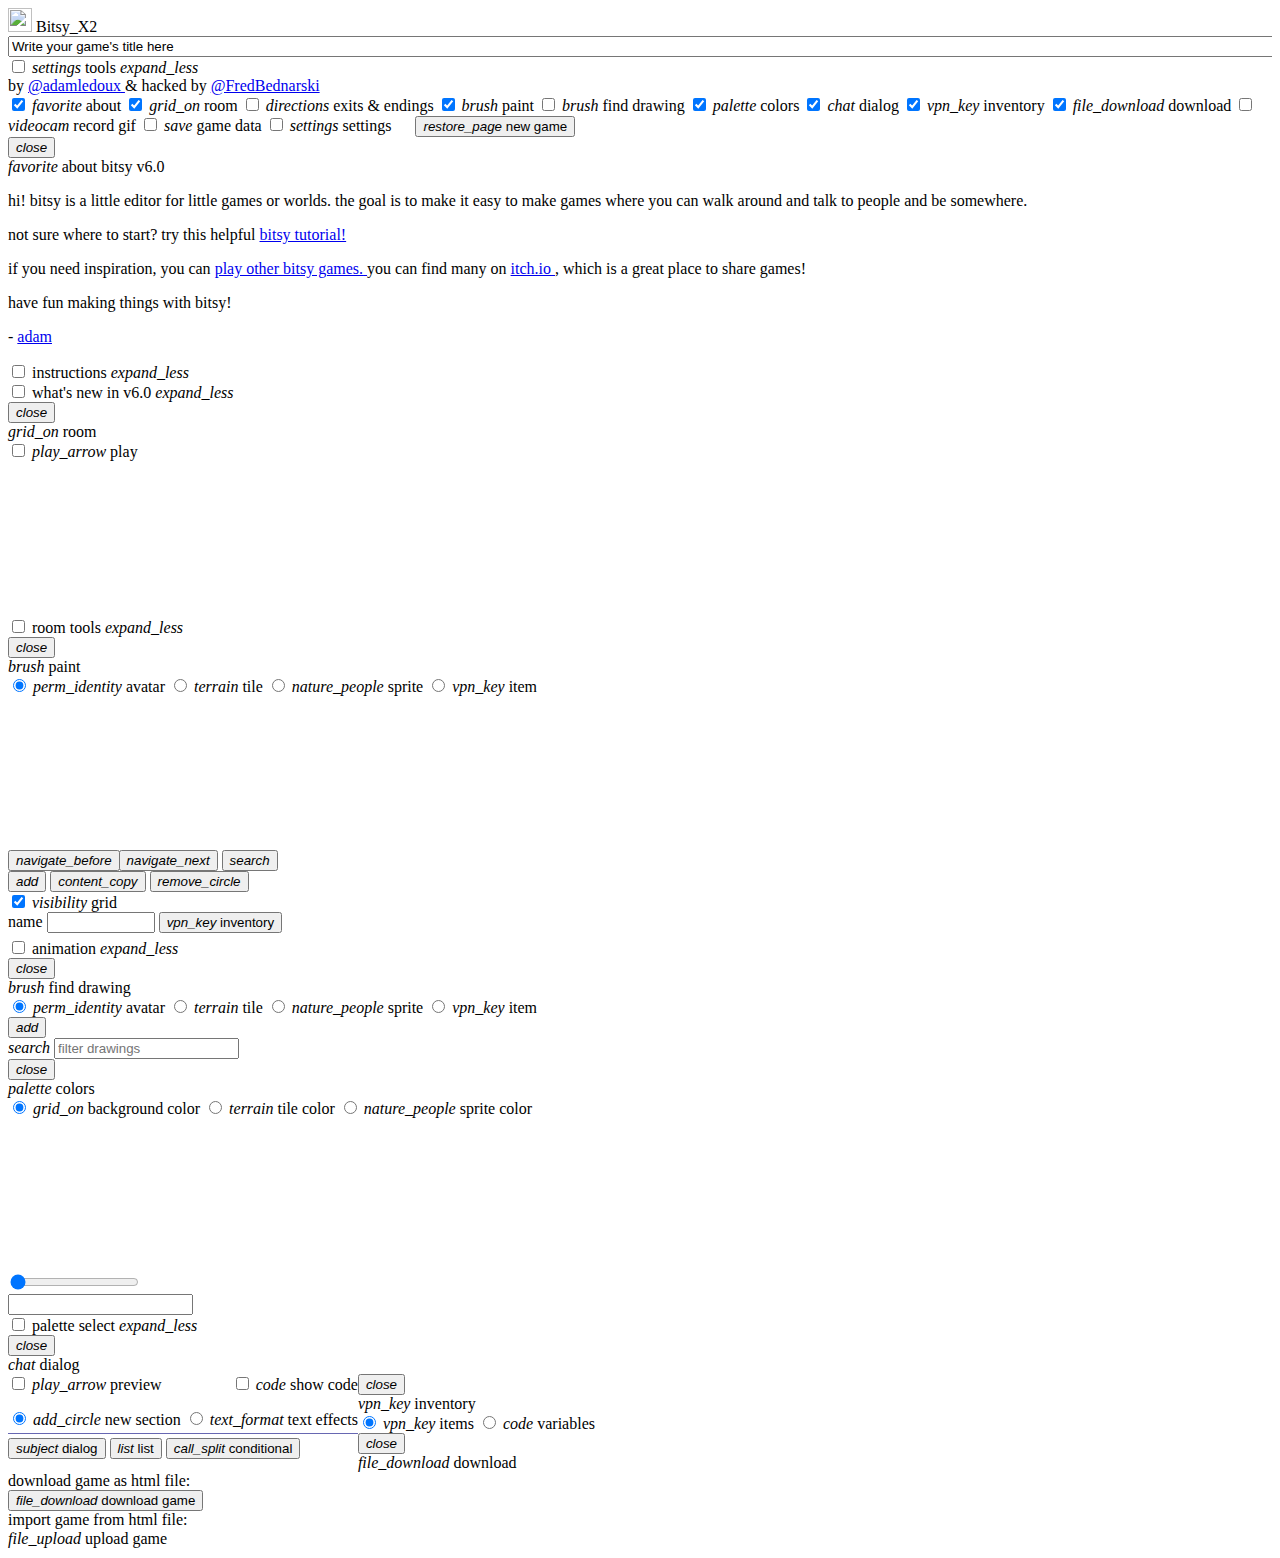
==== commit 95905833: "copied and pasted my rebase over the top of my bitsy fork and made a branch :|" ====
--- a/editor/index.html
+++ b/editor/index.html
@@ -2,29 +2,35 @@
 <html>
 	<head>
 		<meta charset="UTF-8">
-		<title>Bitsy_X2</title>
+		<title>Bitsy HD</title>
 		<link rel="icon" type="image/png" href="shared/image/cat5.png" />
 
 		<!-- STYLES -->
 		<link rel="stylesheet" type="text/css" href="shared/style/editorStyle.css">
 		<link rel="stylesheet" type="text/css" href="shared/style/editorButtons.css">
 		<link rel="stylesheet" type="text/css" href="shared/style/editorColors.css">
+		<link rel="stylesheet" type="text/css" href="shared/style/editorLanguageStyles.css">
 		<link rel="stylesheet" type="text/css" href="shared/style/editorAnimations.css">
 		<link rel="stylesheet" type="text/css" href="shared/style/colorPickerStyle.css">
+		<link rel="stylesheet" type="text/css" href="shared/style/markerToolStyle.css">
 
 		<!-- UTIL SCRIPTS -->
 		<script src="shared/script/color_util.js"></script>
 
 		<!-- ENGINE SCRIPTS -->
 		<script src="shared/script/font.js"></script>
+		<script src="shared/script/transition.js"></script>
 		<script src="shared/script/script.js"></script>
 		<script src="shared/script/dialog.js"></script>
+		<script src="shared/script/parser.js"></script>
+		<script src="shared/script/renderer.js"></script>
 		<script src="shared/script/bitsy.js"></script>
 
 		<!-- NEW EDITOR SCRIPTS (WIP) -->
 		<script src="shared/script/editor/core.js"></script>
 		<script src="shared/script/editor/paint.js"></script>
 		<script src="shared/script/editor/room.js"></script>
+		<script src="shared/script/editor/room_markers.js"></script>
 		<script src="shared/script/editor/explorer.js"></script>
 		<script src="shared/script/editor/localization.js"></script>
 
@@ -37,6 +43,7 @@
 		<!-- FONTS -->
 		<link href="shared/style/googleNunito.css" rel="stylesheet">
 		<link href="shared/style/googleMaterialIcons.css" rel="stylesheet">
+
 	</head>
 
 	<body onload="start()">
@@ -57,7 +64,7 @@
 					</div>
 
 					<div id="titleFlexItem">
-						<input title="title text for your game" type="text" id="titleText" onchange="on_change_title(event);" value="Write your game's title here" placeholder="Title" style="width:100%;">
+						<input title="title text for your game" type="text" id="titleText" class="gameTextDir" onchange="on_change_title(event);" value="Write your game's title here" placeholder="Title" style="width:100%;">
 					</div>
 
 					<div id="toolsCheckFlexItem">
@@ -75,7 +82,7 @@
 					<div id="bylineFlexItem" class="notMobile">
 						<span class="localize author_by">by</span>
 						<a href="https://www.twitter.com/adamledoux" target="_blank">
-							<span class="localize author_twitter">@adamledoux</span>
+							<span class="localize author_twitter" style="direction:ltr; unicode-bidi:bidi-override;">@adamledoux</span>
 						</a> & hacked by
 						<a href="https://twitter.com/FredBednarskix" target="_blank">
 							@FredBednarski
@@ -101,15 +108,9 @@
 				</label>
 
 				<input type="checkbox" value="exitsPanel" id="exitsCheck" onclick="togglePanelAnimated(event);" />
-				<label title="show / hide exits window" for="exitsCheck" class="notMobile">
+				<label title="show / hide exits & endings window" for="exitsCheck" class="notMobile">
 					<i class="material-icons">directions</i>
-					<span class="localize exits_tool_name">exits</span>
-				</label>
-
-				<input type="checkbox" value="endingsPanel" id="endingsCheck" onclick="togglePanelAnimated(event);" />
-				<label title="show / hide endings window" for="endingsCheck" class="notMobile">
-					<i class="material-icons">place</i>
-					<span class="localize endings_tool_name">endings</span>
+					<span class="localize marker_tool_name">exits & endings</span>
 				</label>
 
 				<input type="checkbox" value="paintPanel" id="paintCheck" onclick="togglePanelAnimated(event);"  checked/>
@@ -207,13 +208,13 @@
 
 				<div id="aboutPanel" class="panel color0">
 					<div class="bar color0">
-						<button title="minimize about window" class="light" style="float:right;" onclick="hidePanel('aboutPanel');">
+						<button title="minimize about window" class="light panelBarClose" onclick="hidePanel('aboutPanel');">
 							<i class="material-icons">close</i>
 						</button>
 						<div title="about window" class="panelBarTitle" onmousedown="grabCard(event);">
 							<i class="material-icons">favorite</i>
 							<span class="localize about_tool_title">about bitsy</span>
-							 v5.1
+							 <span class="curVersionLabel"></span>
 						</div>
 					</div>
 					<div id="aboutInner">
@@ -223,14 +224,14 @@
 
 						<p>
 							<span class="localize about2">not sure where to start? try this helpful </span>
-							<a target="_blank" href="http://www.clairemorleyart.com/a-bitsy-tutorial">
+							<a target="_blank" href="https://www.shimmerwitch.space/bitsyTutorial.html">
 								<span class="localize about3_link_tutorial">bitsy tutorial!</span>
 							</a>
 						</p>
 
 						<p>
 							<span class="localize about4">if you need inspiration, you can </span>
-							<a target="_blank" href="https://itch.io/c/90743/bitsy-games">
+							<a target="_blank" href="https://itch.io/games/made-with-bitsy">
 								<span class="localize about5_link_games">play other bitsy games.</span>
 							</a>
 							<span class="localize about6">you can find many on </span>
@@ -305,7 +306,7 @@
 								<p>
 									<span class="localize instructions12">if you want to talk about bitsy, report a bug, or share a game you made, i'm on twitter </span>
 									<a href="https://www.twitter.com/adamledoux" target="_blank">
-										<span class="localize instructions13_link_twitter">@adamledoux</span>
+										<span class="localize instructions13_link_twitter" style="direction:ltr; unicode-bidi:bidi-override;">@adamledoux</span>
 									</a>
 									<span class="localize instructions14"> or you can post in the </span>
 									<a href="https://ledoux.itch.io/bitsy/community" target="_blank">
@@ -335,39 +336,24 @@
 							<input type="checkbox" id="versionNotesCheck" onclick="toggleVersionNotes(event);"/>
 							<label title="show / hide version notes" for="versionNotesCheck">
 								<span class="localize version_notes_title">what's new in</span>
-								 v5.1
+								 <span class="curVersionLabel"></span>
 								<i id="versionNotesCheckIcon" class="material-icons">expand_less</i>
 							</label>
 
-							<div id="versionNotes" style="display:none;">
+							<div id="versionNotes" style="display:none; direction:ltr">
 								<br>
-								5.1:<br>
-								- perf improvement: hide font data in game data by default<br>
-								--- added toggle button to show/hide font data<br>
-								- bugfix: avatar moved after leaving dialog<br>
-								- bugfix: too many keys being ignored after leaving dialog<br>
-								<br>
-								5.0:<br>
-								- editor translated into French, Portuguese, Spanish, Italian, Swedish, German<br>
-								***** huge thanks to the translators *****<br>
-								Peter Februar & Dorian Beaugendre (French)<br>
-								Bruno Silva (Portuguese)<br>
-								Marina Díez (Spanish & Italian)<br>
-								Em (Swedish)<br>
-								Kai Werder & Matthias Löwe (German)<br>
-								******************************************<br>
-								- new fonts to display European and Asian characters<br>
-								- new settings panel!<br>
-								- functions to add drawings to dialog: {printSprite}, {printTile}, {printItem}<br>
-								- {print} function replaces deprecated {say} function<br>
-								- downloaded game uses game title for file name<br>
-								- when creating animations, the second frame starts as a copy of the first<br>
-								- touch controls work on whole exported page, not just the game window<br>
-								- you can download game data as separate ".bitsy" file<br>
-								- bugfix: reset didn't reset game title<br>
-								- bugfix: player got stuck moving in one direction<br>
-								- bugfix: sometimes game window blinked in editor during play<br>
-								<!-- TODO : add volunteer names -->
+								6.0:<br>
+								- new combined exits & endings tool!<br>
+								- exits are two-way by default<br>
+								- change exit direction with one button<br>
+								- new exit transition animations!<br>
+								- exit thumbnails are shortcut to rooms<br>
+								- toggle exits & endings visibility<br>
+								- move exits & endings in room without tool open<br>
+								- move exits & endings in two ways:<br>
+								-- click and drag in the room<br>
+								-- OR use the "move" button<br>
+								- updated translations for several languages<br>
 							</div>
 						</div>
 					</div>
@@ -375,7 +361,7 @@
 
 				<div id="roomPanel" class="panel">
 					<div class="bar">
-						<button title="minimize room editing window" class="light" style="float:right;" onclick="hidePanel('roomPanel');">
+						<button title="minimize room editing window" class="light panelBarClose" onclick="hidePanel('roomPanel');">
 							<i class="material-icons">close</i>
 						</button>
 
@@ -417,10 +403,10 @@
 
 								</span>
 								<button title="previous room" class="color0" onclick="prevRoom();">
-									<i class="material-icons">navigate_before</i>
+									<i class="navigate_before material-icons"><span>navigate_before</span></i>
 								</button>
 								<button title="next room" class="color0" onclick="nextRoom();">
-									<i class="material-icons">navigate_next</i>
+									<i class="navigate_next material-icons"><span>navigate_next</span></i>
 								</button>
 							</div>
 
@@ -435,6 +421,16 @@
 									<i class="material-icons">remove_circle</i>
 								</button>
 							</div>
+
+							<div id="roomColor" class="buttonGroup">
+								<span class="localize palette_tool_name">colors</span>:
+								<select title="select color palette for room" id="roomPaletteSelect" onchange="roomPaletteChange(event);">
+									<option value="0">palette 0</option> <!-- other options are added dynamically -->
+								</select>
+							</div>
+
+							<br>
+
 							<div id="roomVisibility" class="buttonGroup">
 								<input type="checkbox" id="roomGridCheck" onclick="toggleMapGrid(event);" checked/>
 								<label title="show / hide grid" for="roomGridCheck">
@@ -447,26 +443,19 @@
 									<i class="material-icons" id="roomWallsIcon">visibility_off</i>
 									<span class="localize walls_toggle_visible">walls</span>
 								</label>
-							</div>
-
-							<br>
-
-							<div id="roomExits" class="buttonGroup">
-								<button title="add exits from this room to other rooms" class="color0" onclick="showPanel('exitsPanel');">
+
+								<input type="checkbox" id="roomMarkersCheck" onclick="toggleRoomMarkers(event.target.checked);" checked/>
+								<label title="show / hide exits & endings" for="roomMarkersCheck">
+									<i class="material-icons" id="roomMarkersIcon">visibility</i>
+									<span class="localize marker_tool_name">exits & endings</span>
+								</label>
+							</div>
+
+							<div id="roomMarkers" class="buttonGroup">
+								<button title="add exits and endings" class="color0" onclick="showPanel('exitsPanel');">
 									<i class="material-icons">open_in_new</i>
-									<span class="localize room_add_exits">add exits</span>
-								</button>
-								<button title="add endings" class="color0" onclick="showPanel('endingsPanel');">
-									<i class="material-icons">open_in_new</i>
-									<span class="localize room_add_endings">add endings</span>
-								</button>
-							</div>
-
-							<div id="roomColor" class="buttonGroup">
-								<span class="localize palette_tool_name">colors</span>:
-								<select title="select color palette for room" id="roomPaletteSelect" onchange="roomPaletteChange(event);">
-									<option value="0">palette 0</option> <!-- other options are added dynamically -->
-								</select>
+									<span class="localize room_add_markers">add exits & endings</span>
+								</button>
 							</div>
 						</div>
 
@@ -478,88 +467,197 @@
 				<div id="exitsPanel" class="panel color3" style="display:none;">
 					<div class="bar color3">
 
-						<button title="minimize exits window" class="light" style="float:right;" onclick="hidePanel('exitsPanel');">
+						<button title="minimize exits & endings window" class="light panelBarClose" onclick="hidePanel('exitsPanel');">
 							<i class="material-icons">close</i>
 						</button>
 
-						<div title="exits window" class="panelBarTitle" onmousedown="grabCard(event);">
+						<div title="exits & endings window" class="panelBarTitle" onmousedown="grabCard(event);">
 							<i class="material-icons">directions</i>
-							<span class="localize exits_tool_name">exits</span>
-						</div>
-					</div>
-					<button title="create new exit and place it in the current room" class="color0" onclick="addExit();" id="addExitButton">
-						<i class="material-icons">location_searching</i>
-						<span class="localize exit_new">place new exit</span>
-					</button>
-					<span id="addingExitHelpText" style="display:none;"><i>click space in room to add exit</i></span>
-					<!-- todo needs a cancel button -->
-					<div title="edit selected exit" id="editSelectedExit" class="controlBox">
-						<u><span class="localize exit_selected">selected exit</span></u><br>
-						<div id="noExitSelected">
-							<i><span class="localize exit_selected_none">no exit selected</span></i>
-						</div>
-						<div id="exitSelected" style="display:none;">
-							<span class="localize exit_destination">this exit goes to</span>:
-							<select title="choose which room the selected exit goes to" id="exitDestinationSelect" onchange="exitDestinationRoomChange(event);">
-								<option value="0">room 0</option> <!-- other options are added dynamically -->
-							</select>
-							<br>
-							<canvas title="click to place exit destination in selected room" id="exitCanvas"></canvas>
-							<br>
-							<button title="delete selected exit" class="color0" onclick="deleteSelectedExit();">
-								<i class="material-icons">remove</i>
-								<span class="localize exit_delete">delete selected exit</span>
-							</button>
-						</div>
-					</div>
-				</div>
-
-				<div id="endingsPanel" class="panel color3" style="display:none;">
-					<div class="bar color3">
-
-						<button title="minimize endings window" class="light" style="float:right;" onclick="hidePanel('endingsPanel');">
-							<i class="material-icons">close</i>
-						</button>
-
-						<div title="endings window" class="panelBarTitle" onmousedown="grabCard(event);">
-							<i class="material-icons">place</i>
-							<span class="localize endings_tool_name">endings</span>
-						</div>
-					</div>
-					<textarea title="text displayed on player reaching this ending" id="endingText" class="dialogTextArea" onkeydown="on_change_ending();" onkeyup="on_change_ending();" onchange="on_change_ending();"></textarea>
-					<div id="endingNav">
-						<div class="buttonGroup">
-							<span class="localize ending_label">ending</span> <span id="endingId">0</span>
-							<button title="previous ending" class="color0" onclick="prevEnding();">
-								<i class="material-icons">navigate_before</i>
-							</button>
-							<button title="next ending" class="color0" onclick="nextEnding();">
-								<i class="material-icons">navigate_next</i>
-							</button>
-							<button title="add new ending" class="color0" onclick="newEnding();">
-								<i class="material-icons">add</i>
-							</button>
-						</div>
-						<!-- <button onclick="deleteEnding();"> x delete x </button> -->
-					</div>
-					<div class="buttonGroup">
-						<button title="click to place ending in current room" class="color0" id="addEndingButton" onclick="addEnding();">
-							<i class="material-icons">location_searching</i>
-							<span class="localize ending_place">place ending</span>
-						</button>
-						<span id="addingEndingHelpText" class="localize ending_place_help" style="display:none;">click space in room to add ending</span>
-					<!-- todo needs a cancel button -->
-						<button title="remove selected ending from room" class="color0" id="removeEndingButton" onclick="removeSelectedEnding();" style="display:none;">
-							<i class="material-icons">location_disabled</i>
-							<span class="localize ending_remove">remove selected ending</span>
-						</button>
+							<span class="localize marker_tool_name">exits & endings</span>
+						</div>
+					</div>
+					<div id="exitsPanelContent">
+						<div id="noMarkerMessage" class="controlBox">
+							<span class="localize marker_tool_empty">There are no exits or endings in this room yet! You can add one with this tool. :)</span>
+						</div>
+						<div id="markersSelect">
+							<div id="markerControl1" class="controlBox">
+								<span id="markerName1">marker 1</span>
+								<canvas id="markerCanvas1" title="location of marker (click to go to room)" onclick="selectMarkerRoom1();"></canvas>
+								<div class="markerPosControl">
+									<input type="checkbox" id="toggleMoveMarker1" onclick="toggleMoveMarker1(event);" />
+									<label for="toggleMoveMarker1" title="click to move marker">
+										<i class="material-icons">location_searching</i>
+										<span id="textMoveMarker1" class="localize marker_move">move</span>
+									</label>
+									<button id="cancelMoveMarker1" title="cancel move" onclick="cancelMoveMarker1();">
+										<i class="material-icons">cancel</i>
+									</button>
+									<div title="marker coordinates">
+										<span id="textMarkerPos1">room 0 (0,0)</span>
+									</div>
+									<div>
+										<span id="textMoveMessage1">
+											<i class="localize marker_move_click">click in room</i>
+										</span>
+									</div>
+								</div>
+							</div>
+							<div id="markerLinkControl">
+								<button title="change exit direction" onclick="changeExitDirection();">
+									<i class="material-icons" id="exitDirectionBackIcon">arrow_back</i>
+									<i class="material-icons" id="exitDirectionForwardIcon">arrow_forward</i>
+								</button>
+							</div>
+							<div id="markerControl2" class="controlBox" style="display: flex; flex-direction: column;">
+								<span id="markerName2">marker 2</span>
+								<canvas id="markerCanvas2" title="location of marker (click to go to room)" onclick="selectMarkerRoom2();"></canvas>
+								<div class="markerPosControl">
+									<input type="checkbox" id="toggleMoveMarker2" onclick="toggleMoveMarker2(event);" />
+									<label for="toggleMoveMarker2" title="click to move marker">
+										<i class="material-icons">location_searching</i>
+										<span id="textMoveMarker2"class="localize marker_move">move</span>
+									</label>
+									<button id="cancelMoveMarker2" title="cancel move" onclick="cancelMoveMarker2();">
+										<i class="material-icons">cancel</i>
+									</button>
+									<div title="marker coordinates">
+										<span id="textMarkerPos2">room 0 (0,0)</span>
+									</div>
+									<div>
+										<span id="textMoveMessage2">
+											<i class="localize marker_move_click">click in room</i>
+										</span>
+									</div>
+								</div>
+							</div>
+						</div>
+						<div id="markersControls" class="controlBox">
+							<div id="markersNav" class="buttonGroup">
+								<button title="previous" class="color0" onclick="prevMarker();">
+									<i class="navigate_before material-icons"><span>navigate_before</span></i>
+								</button>
+								<button title="next" class="color0" onclick="nextMarker();" style="margin-left:-5px;">
+									<i class="navigate_next material-icons"><span>navigate_next</span></i>
+								</button>
+								<button title="delete" class="color0" onclick="deleteMarker();">
+									<i class="material-icons">remove_circle</i>
+								</button>
+							</div>
+							<div id="markersAddCommands" class="buttonGroup">
+								<button title="add exit" class="color0" onclick="newExit();">
+									<i class="material-icons">add</i> <span class="localize exit_label">exit</span>
+								</button>
+								<button title="add ending" class="color0" onclick="newEnding();">
+									<i class="material-icons">add</i> <span class="localize ending_label">ending</span>
+								</button>
+								<!-- <button title="add scripted effect" class="color0" onclick="newEffect();">
+									<i class="material-icons">add</i> effect
+								</button> -->
+							</div>
+						</div>
+						<div id="markerOptions">
+							<div id="endingOptions" class="controlBox">
+								<span class="localize ending_dialog">ending dialog</span>
+								<br/>
+								<textarea title="text to show on ending" id="endingText" onchange="onEndingTextChange(event);" onkeydown="onEndingTextChange(event);" onkeyup="onEndingTextChange(event);"></textarea>
+							</div>
+							<!-- <div id="effectOptions" class="controlBox">
+								<span>effect script</span>
+								<br/>
+								<textarea id="effectText" onchange="onEffectTextChange(event);" onkeydown="onEffectTextChange(event);" onkeyup="onEffectTextChange(event);" style="resize: vertical; width: 32ch;"></textarea>
+							</div> -->
+							<div id="exitOptions" class="controlBox">
+								<input type="checkbox" id="showExitOptionsCheck" onclick="onToggleExitOptions();" />
+								<label title="show / hide exit options" for="showExitOptionsCheck">
+									<span class="localize exit_options">exit options</span>
+									<i class="material-icons" id="showExitOptionsCheckIcon">expand_less</i>
+								</label>
+
+								<div id="exitOptionsInner">
+									<form id="exitOptionsRadio">
+										<input type="radio" name="exit options select" value="exit1" onclick="onChangeExitOptionsSelect(event.target.value);" id="exitOptions1" checked>
+										<label title="show exit 1 options" for="exitOptions1" class="left">
+											<span class="localize exit_label">exit</span>
+										</label>
+
+										<input type="radio" name="exit options select" value="exit2" onclick="onChangeExitOptionsSelect(event.target.value);" id="exitOptions2">
+										<label title="show exit 2 options" for="exitOptions2" class="right">
+											<span class="localize exit_return_label">return exit</span>
+										</label>
+									</form>
+
+									<div style="padding:4px;">
+										<div title="select transition effect" class="controlBox" style="font-size:14px;">
+											<span class="localize exit_transition_label">transition effect</span>:
+											<select id="exitTransitionEffectSelect" onchange="onChangeExitTransitionEffect(event.target.value);">
+												<option value="none">none</option>
+												<option value="fade_w">fade (white)</option>
+												<option value="fade_b">fade (black)</option>
+												<option value="wave">wave</option>
+												<option value="tunnel">tunnel</option>
+												<option value="slide_u">slide up</option>
+												<option value="slide_d">slide down</option>
+												<option value="slide_l">slide left</option>
+												<option value="slide_r">slide right</option>
+											</select>
+										</div>
+
+										<!-- <div style="margin-bottom: 5px; margin-top: 12px;">
+											<span id="exitScriptOptions">
+												<input type="checkbox" id="exitDialogCheck" onchange="setElementClass('exitScriptControls','exitDialogActive',event.target.checked);"/>
+												<label for="exitDialogCheck">
+													<i class="material-icons">chat</i>
+													dialog
+												</label>
+
+												<input type="checkbox" id="exitChangeAvatarCheck" onchange="setElementClass('exitScriptControls','exitAvatarActive',event.target.checked);"/>
+												<label for="exitChangeAvatarCheck">
+													<i class="material-icons">nature_people</i>
+													change avatar
+												</label>
+
+												<input type="checkbox" id="exitLockCheck" onchange="setElementClass('exitScriptControls','exitLockActive',event.target.checked);"/>
+												<label for="exitLockCheck">
+													<i class="material-icons">vpn_key</i>
+													lock
+												</label>
+											</span>
+										</div> -->
+
+										<!-- <div id="exitScriptControls" class="controlBox">
+											<span class="exitLockControl">unlock door if:</span>
+											<br class="exitLockControl"/>
+
+											<span class="exitDialogAndLockControl">dialog when door is locked:</span>
+											<br class="exitDialogAndLockControl"/>
+											<textarea class="exitDialogAndLockControl" style="resize: vertical; width: 32ch;"></textarea>
+											<br class="exitDialogAndLockControl"/>
+
+											<span class="exitDialogControl">dialog</span><span class="exitDialogAndLockControl"> when door is unlocked</span><span class="exitDialogControl">:</span>
+											<br class="exitDialogControl"/>
+											<textarea class="exitDialogControl" style="resize: vertical; width: 32ch;"></textarea>
+											<br class="exitDialogControl"/>
+
+											<span class="exitAvatarControl">on enter, change avatar sprite to:</span>
+											<br class="exitAvatarControl"/>
+											<select class="exitAvatarControl">
+												<option>sprite A</option>
+												<option>sprite a</option>
+											</select>
+										</div> -->
+									</div>
+								</div>
+
+							</div>
+						</div>
 					</div>
 				</div>
 
 				<div id="paintPanel" class="panel color1">
 					<div class="bar color1">
 
-						<button title="minimize paint window" class="light" style="float:right;" onclick="hidePanel('paintPanel');">
+						<button title="minimize paint window" class="light panelBarClose" onclick="hidePanel('paintPanel');">
 							<i class="material-icons">close</i>
 						</button>
 
@@ -598,11 +696,11 @@
 					<br>
 					<div id="paintEditMain">
 						<div id="paintNav" class="buttonGroup">
-							<button title="next drawing" class="color0" onclick="prev();">
-								<i class="material-icons">navigate_before</i>
+							<button title="previous drawing" class="color0" onclick="prev();">
+								<i class="navigate_before material-icons"><span>navigate_before</span></i>
 							</button>
-							<button title="previous drawing" class="color0" onclick="next();" style="margin-left:-5px;">
-								<i class="material-icons">navigate_next</i>
+							<button title="next drawing" class="color0" onclick="next();" style="margin-left:-5px;">
+								<i class="navigate_next material-icons"><span>navigate_next</span></i>
 							</button>
 							<button title="find drawing: browse list of all drawings" class="color0" onclick="showPanel('paintExplorerPanel');">
 								<i class="material-icons">search</i>
@@ -656,7 +754,7 @@
 							<i class="material-icons">open_in_new</i>
 						</button>
 						<br>
-						<textarea title="dialog text will be displayed when player approaches this sprite" id="dialogText" class="dialogTextArea" onkeydown="on_change_dialog();" onkeyup="on_change_dialog();" onchange="on_change_dialog_finished();"></textarea> <!-- rows="2" cols="32" -->
+						<textarea title="dialog text will be displayed when player approaches this sprite" id="dialogText" class="dialogTextArea gameTextDir" onkeydown="on_change_dialog();" onkeyup="on_change_dialog();" onchange="on_change_dialog_finished();"></textarea> <!-- rows="2" cols="32" -->
 					</div>
 
 					<div id="animationOuter" class="controlBox">
@@ -696,7 +794,7 @@
 				<div id="paintExplorerPanel" class="panel color1">
 					<div class="bar color1">
 
-						<button title="minimize find drawing window" class="light" style="float:right;" onclick="hidePanel('paintExplorerPanel');">
+						<button title="minimize find drawing window" class="light panelBarClose" onclick="hidePanel('paintExplorerPanel');">
 							<i class="material-icons">close</i>
 						</button>
 
@@ -758,7 +856,7 @@
 				<div id="colorsPanel" class="panel color1">
 					<div class="bar color1">
 
-						<button title="minimize color palette window" class="light" style="float:right;" onclick="hidePanel('colorsPanel');">
+						<button title="minimize color palette window" class="light panelBarClose" onclick="hidePanel('colorsPanel');">
 							<i class="material-icons">close</i>
 						</button>
 
@@ -816,10 +914,10 @@
 
 							<div class="buttonGroup" id="paletteNav">
 								<button title="previous color palette" class="color0" onclick="prevPalette();">
-									<i class="material-icons">navigate_before</i>
+									<i class="navigate_before material-icons"><span>navigate_before</span></i>
 								</button>
 								<button title="next color palette" class="color0" onclick="nextPalette();">
-									<i class="material-icons">navigate_next</i>
+									<i class="navigate_next material-icons"><span>navigate_next</span></i>
 								</button>
 								<button title="add new color palette" class="color0" onclick="newPalette();">
 									<i class="material-icons">add</i>
@@ -832,7 +930,7 @@
 				<div id="dialogPanel" class="panel color3">
 					<div class="bar color3">
 
-						<button title="minimize dialog window" class="light" style="float:right;" onclick="hidePanel('dialogPanel');">
+						<button title="minimize dialog window" class="light panelBarClose" onclick="hidePanel('dialogPanel');">
 							<i class="material-icons">close</i>
 						</button>
 
@@ -949,7 +1047,7 @@
 				<div id="inventoryPanel" class="panel color3">
 					<div class="bar color3">
 
-						<button title="minimize inventory window" class="light" style="float:right;" onclick="hidePanel('inventoryPanel');">
+						<button title="minimize inventory window" class="light panelBarClose" onclick="hidePanel('inventoryPanel');">
 							<i class="material-icons">close</i>
 						</button>
 
@@ -985,7 +1083,7 @@
 				<div id="downloadPanel" class="panel color2">
 					<div class="bar color2">
 
-						<button title="minimize download window" class="light" style="float:right;" onclick="hidePanel('downloadPanel');">
+						<button title="minimize download window" class="light panelBarClose" onclick="hidePanel('downloadPanel');">
 							<i class="material-icons">close</i>
 						</button>
 
@@ -1007,7 +1105,11 @@
 					<div class="notMobile">
 						<span class="localize import_html">import game from html file:</span>
 						<br>
-						<input title="import game from html file on your computer" type="file" onchange="importGameFromFile(event);"/>
+						<label for="importGamePicker" class="filePickerLabel" title="import game from html file on your computer">
+							<i class="material-icons">file_upload</i>
+							<span class="localize upload_game">upload game</span>
+						</label>
+						<input type="file" id="importGamePicker" style="visibility:hidden;width:0px;" onchange="importGameFromFile(event);"/>
 					</div>
 
 					<!-- TODO LOCALIZE - word wrap -->
@@ -1026,7 +1128,7 @@
 				<div id="gifPanel" class="panel color2" style="display:none;">
 					<div class="bar color2">
 
-						<button title="minimize gif recording window" class="light" style="float:right;" onclick="hidePanel('gifPanel');">
+						<button title="minimize gif recording window" class="light panelBarClose" onclick="hidePanel('gifPanel');">
 							<i class="material-icons">close</i>
 						</button>
 
@@ -1074,7 +1176,7 @@
 				<div id="dataPanel" class="panel color0" style="display:none;">
 					<div class="bar color0">
 
-						<button title="minimize game data window" class="light" style="float:right;" onclick="hidePanel('dataPanel');">
+						<button title="minimize game data window" class="light panelBarClose" onclick="hidePanel('dataPanel');">
 							<i class="material-icons">close</i>
 						</button>
 
@@ -1103,7 +1205,7 @@
 				<div id="settingsPanel" class="panel color0" style="display:none;">
 					<div class="bar color0">
 
-						<button title="minimize settings window" class="light" style="float:right;" onclick="hidePanel('settingsPanel');">
+						<button title="minimize settings window" class="light panelBarClose" onclick="hidePanel('settingsPanel');">
 							<i class="material-icons">close</i>
 						</button>
 
@@ -1160,6 +1262,7 @@
 								<option value="unicode_european_small" class="localize font_unicode_european_small">Unicode European Small</option>
 								<option value="unicode_european_large" class="localize font_unicode_european_large">Unicode European Large</option>
 								<option value="unicode_asian" class="localize font_unicode_asian">Unicode Asian</option>
+								<option value="arabic" class="localize font_arabic">Arabic</option>
 								<option value="custom">Custom Font - none</option> <!-- TODO : localize -->
 							</select>
 							<div id="ascii_small_description" style="font-size: 14px;">
@@ -1174,15 +1277,34 @@
 							<div id="unicode_asian_description" style="font-size: 14px;">
 								<span class="localize font_unicode_asian_description">Large font which includes characters for Asian languages such as Chinese, Japanese, and Korean.</span>
 							</div>
+							<div id="arabic_description" style="font-size: 14px;">
+								<span class="localize font_arabic_description">Pixel font with Arabic characters</span>
+							</div>
 							<div id="custom_description" style="font-size: 14px;">
 								<span class="localize font_custom_description">Upload your own custom font in the ".bitsyfont" format!</span>
 								<br/>
-								<input title="import font from bitsyfont file on your computer" type="file" onchange="importFontFromFile(event);"/>
-							</div>
-							<button title="download font file" class="color0" onclick="exportFont();">
-								<i class="material-icons">file_download</i>
-								<span class="localize download_font">download font</span>
-							</button>
+								<label for="importFontPicker" class="filePickerLabel" title="import font from bitsyfont file on your computer">
+									<i class="material-icons">file_upload</i>
+									<span class="localize upload_font">upload font</span>
+								</label>
+								<input title="import font from bitsyfont file on your computer" type="file" id="importFontPicker" style="visibility:hidden;width:0px;" onchange="importFontFromFile(event);"/>
+							</div>
+							<div style="margin-top:3px;">
+								<button title="download font file" class="color0" onclick="exportFont();">
+									<i class="material-icons">file_download</i>
+									<span class="localize download_font">download font</span>
+								</button>
+							</div>
+							<div>
+								<span class="localize text_direction_label">text direction</span>:
+								<select id="textDirectionSelect" onchange="on_change_text_direction(event);">
+									<option value="LTR" class="localize text_direction_ltr">Left to Right</option>
+									<option value="RTL" class="localize text_direction_rtl">Right to Left</option>
+								</select>
+							</div>
+							<div style="font-size: 14px">
+								<span class="localize text_direction_description">Option for languages that read right to left</span>
+							</div>
 						</div>
 					</div>
 				</div>
@@ -1192,6 +1314,123 @@
 
 		</div>
 
+<script type="bitsyGameData" id="defaultGameData">
+Write your game's title here
+
+# BITSY VERSION 5.1
+
+! ROOM_FORMAT 1
+
+PAL 0
+0,82,204
+128,159,255
+255,255,255
+
+ROOM 0
+0,0,0,0,0,0,0,0,0,0,0,0,0,0,0,0
+0,a,a,a,a,a,a,a,a,a,a,a,a,a,a,0
+0,a,0,0,0,0,0,0,0,0,0,0,0,0,a,0
+0,a,0,0,0,0,0,0,0,0,0,0,0,0,a,0
+0,a,0,0,0,0,0,0,0,0,0,0,0,0,a,0
+0,a,0,0,0,0,0,0,0,0,0,0,0,0,a,0
+0,a,0,0,0,0,0,0,0,0,0,0,0,0,a,0
+0,a,0,0,0,0,0,0,0,0,0,0,0,0,a,0
+0,a,0,0,0,0,0,0,0,0,0,0,0,0,a,0
+0,a,0,0,0,0,0,0,0,0,0,0,0,0,a,0
+0,a,0,0,0,0,0,0,0,0,0,0,0,0,a,0
+0,a,0,0,0,0,0,0,0,0,0,0,0,0,a,0
+0,a,0,0,0,0,0,0,0,0,0,0,0,0,a,0
+0,a,0,0,0,0,0,0,0,0,0,0,0,0,a,0
+0,a,a,a,a,a,a,a,a,a,a,a,a,a,a,0
+0,0,0,0,0,0,0,0,0,0,0,0,0,0,0,0
+PAL 0
+
+TIL a
+0000000000000000
+0111111111111110
+0100000000000010
+0101111111111010
+0101000000001010
+0101010000101010
+0101001111001010
+0101001001001010
+0101001001001010
+0101001111001010
+0101010000101010
+0101000000001010
+0101111111111010
+0100000000000010
+0111111111111110
+0000000000000000
+
+SPR A
+0000000000000000
+0000000110000000
+0000001111000000
+0000001111000000
+0000000110000000
+0000011001100000
+0000111111110000
+0001101111011000
+0001001111001000
+0000101111010000
+0000001111000000
+0000001001000000
+0000001001000000
+0000001001000000
+0000010000100000
+0000000000000000
+POS 0 12,7
+
+SPR a
+0000000000000000
+0000000000000000
+0000000000000000
+0000000000000000
+0010001000000000
+0011011000001000
+0011111000000100
+0001101011000010
+0011111011100010
+0001110111110010
+0010001111110010
+0011111111110100
+0011011110110100
+0011011001111000
+0100100011000000
+0000000000000000
+DLG SPR_0
+POS 0 5,10
+
+ITM 0
+0000000000000000
+0000000000000000
+0000000000000000
+0001111110000000
+0010000001000000
+0011111111100000
+0011111110111000
+0011111111011000
+0011111111001100
+0011111111001100
+0011111111011000
+0011111111111000
+0011111110100000
+0011111111000000
+0001111110000000
+0000000000000000
+DLG ITM_0
+
+DLG SPR_0
+I'm a cat
+
+DLG ITM_0
+You found a nice warm cup of tea
+
+VAR a
+42
+</script>
+
 	</body>
 
 </html>
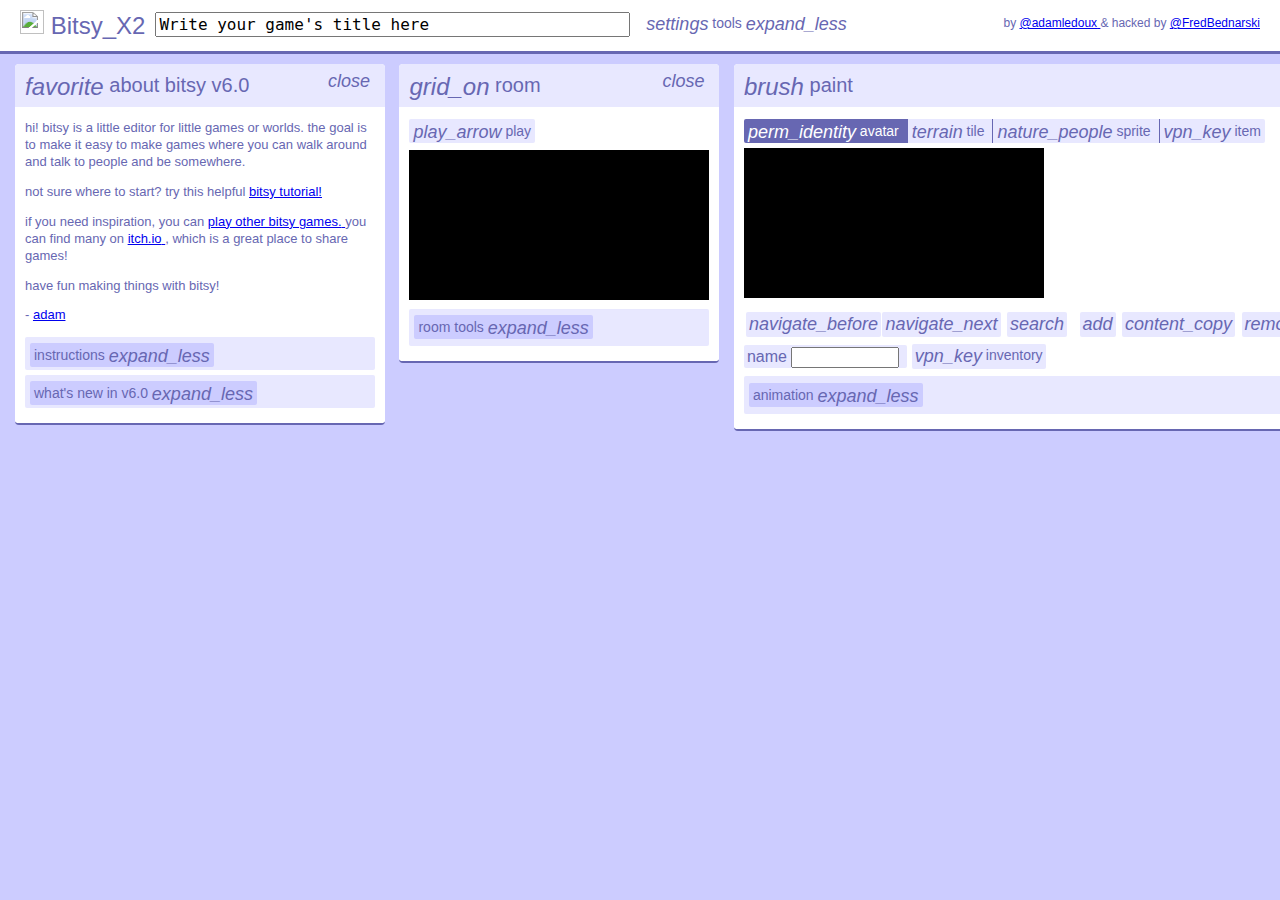
==== commit 5641b1dd: "Merge branch 'pr/1'" ====
--- a/editor/index.html
+++ b/editor/index.html
@@ -82,7 +82,7 @@
 					<div id="bylineFlexItem" class="notMobile">
 						<span class="localize author_by">by</span>
 						<a href="https://www.twitter.com/adamledoux" target="_blank">
-							<span class="localize author_twitter" style="direction:ltr; unicode-bidi:bidi-override;">@adamledoux</span>
+							<span class="localize author_twitter">@adamledoux</span>
 						</a> & hacked by
 						<a href="https://twitter.com/FredBednarskix" target="_blank">
 							@FredBednarski
--- a/editor/shared/style/editorStyle.css
+++ b/editor/shared/style/editorStyle.css
@@ -0,0 +1,583 @@
+html {
+	height: 100%;
+}
+
+body {
+	margin: 0 !important;
+	padding: 0 !important;
+	line-height: 170%;
+	font-family: "Nunito", Helvetica, Arial, sans-serif;
+	font-size: 16px;
+
+	height: 100%;
+}
+canvas {
+	background: black;
+	margin-top: 4px;
+}
+
+#appRoot {
+	display: flex;
+	flex-flow: column;
+	height: 100%;
+
+	/*border: solid 2px red;*/
+}
+
+#topbar {
+	width: 100%;
+	background: white;
+	padding: 10px;
+	padding-left: 20px;
+	padding-right: 20px;
+	box-sizing: border-box;
+	font-size: 20px;
+
+	flex: 0 1 auto;
+}
+
+#topbarMain {
+	width: 100%;
+
+	/*border: solid 2px red;*/
+}
+
+#editorWindow {
+	width:100%;
+	/*height:750px;*/
+
+	overflow:scroll;
+	box-sizing: border-box;
+
+	flex: 1 1 auto;
+
+	/*border: solid 2px red;*/
+}
+#editorContent {
+	height:100%;
+	white-space: nowrap;
+	display: inline-block;
+	padding-left: 5px;
+	padding-right: 20px;
+}
+.panel {
+	display: inline-block;
+	vertical-align: top;
+	margin: 10px;
+	margin-right: 0px;
+	padding: 10px;
+	font-size: 16px;
+	border-radius: 4px;
+}
+.panel .bar {
+	padding: 5px;
+	padding-left: 10px;
+	padding-right: 10px;
+	padding-bottom: 2px;
+	margin: -10px;
+	margin-bottom: 10px;
+	font-size: 20px;
+	line-height: 150%;
+	border-radius: 4px 4px 0px 0px;
+}
+.panel .bar .material-icons {
+	line-height: 150%;
+	vertical-align: middle;
+	font-size: 24px;
+}
+.panelShadow {
+	display: inline-block;
+	vertical-align: top;
+	margin: 10px;
+	margin-right: 0px;
+	border-radius: 4px;
+}
+textarea {
+	font-family: monospace;
+}
+input {
+	font-family: monospace;
+}
+
+.warning {
+	padding: 10px;
+}
+
+.helpMessage {
+	padding: 5px;
+	margin: 2px;
+	font-size: 13px;
+	line-height: 130%;
+}
+#aboutInner {
+	font-size: 13px;
+	line-height: 130%;
+}
+#exitCanvas {
+	width:256px;
+	height:256px;
+}
+#editSelectedExit {
+	padding: 10px;
+	margin: 2px;
+	width: 256px;
+	height: 350px;
+	font-size: 13px;
+}
+.minimize {
+	float:right;
+	color:blue;
+}
+.minimize:hover {
+	font-weight: bold;
+}
+#titleText {
+	width: 400px;
+	font-size: 16px;
+}
+#bitsyEditorName {
+	font-size: 14px;
+	float: right;
+}
+.toggleText {
+	color: blue;
+	text-decoration: underline;
+}
+.toggleText:hover {
+	font-weight: bold;
+}
+.options {
+	background: #f2f2f2;
+	padding: 7px;
+	margin-top: 2px;
+	margin-bottom: 2px;
+	color: #333;
+	font-size: 13px;
+	line-height: 150%;
+}
+.dialogTextArea {
+	resize: vertical;
+	font-size: 12px;
+	width: 32ch;
+	margin-top: 5px;
+}
+
+/* new UI groupers */
+.buttonGroup {
+	padding: 2px;
+	margin: 2px;
+	margin-left: 0px;
+	display: inline-block;
+}
+
+.controlBox {
+	padding: 5px;
+	margin-bottom: 5px;
+	border-radius: 2px;
+}
+
+.controlSpan {
+	padding: 3px;
+	margin-bottom: 5px;
+	margin-right: 5px;
+	margin-left: 0px;
+	border-radius: 2px;
+}
+
+/* random hacks */
+#instructionsOuter {
+	padding-top: 10px; /*why*/
+}
+#versionNotesOuter {
+	padding-top: 10px;
+}
+
+/*toolbar*/
+#toolsPanel {
+	padding-top: 5px;
+	font-size: 14px;
+	width:100%;
+	overflow:auto;
+	display:none;
+	flex-flow: row;
+	flex-wrap: wrap;
+}
+
+.panelBarTitle {
+	/*background:red;*/
+	overflow:auto;
+}
+
+.panelBarClose {
+	float: right;
+}
+
+#gifDownload .material-icons {
+	line-height: 100%;
+	vertical-align: middle;
+	font-size: 18px;
+}
+
+#gifRecordingText {
+	color:red;
+}
+#gifRecordingText .material-icons {
+	line-height: 100%;
+	vertical-align: middle;
+	font-size: 18px;
+}
+
+#gifEncodingText {
+	color: green;
+}
+#gifEncodingText .material-icons {
+	line-height: 100%;
+	vertical-align: middle;
+	font-size: 18px;
+}
+
+#paintExplorerViewport {
+	/*padding:5px;*/
+	margin-top:5px;
+	padding: 12px;
+	padding-top: 10px;
+	padding-bottom: 10px;
+	height:338px;
+	overflow:scroll;
+	display:block;
+	white-space:normal;
+	border: solid 1px #ccccff;
+	border-radius: 2px;
+	resize: both;
+	width:224px;
+}
+#paintExplorerContent {
+	/*width:224px;*/
+	margin:0px;
+}
+
+#paintExplorerContent div {
+	display: inline-block;
+}
+
+#paintExplorerContent img {
+	width:64px;
+	height:64px;
+	margin:0px;
+	margin-right:2px;
+	margin-bottom:-6px; /* should be unnecesarry really */
+	display:inline-block;
+	image-rendering: pixelated;
+	image-rendering: -moz-crisp-edges;
+	border: solid 4px white;
+	/*border: none;*/
+}
+
+#paintExplorerContent figcaption {
+	text-align: center;
+	padding-top: 5px;
+	min-height: 20px;
+	max-width: 68px;
+	/*background: red;*/
+	overflow: hidden;
+	white-space: nowrap;
+}
+
+#paintExplorerAdd {
+	width:58px;
+	height:64px;
+	margin:0px;
+	margin-right:2px;
+	margin-bottom:-6px; /* should be unnecesarry really */
+	display:inline-block;
+	border: solid 4px white;
+	vertical-align: top;
+	/*background: red;*/
+}
+
+#paintExplorerAdd button { /* this style is a bit hacky but looks ok */
+	display:block;
+	margin:auto;
+	width: 40px;
+	height: 40px;
+	margin-top: 12px;
+	border: solid 1px #6767b2;
+}
+
+#animation img {
+	width:64px;
+	height:64px;
+	margin:0px;
+	border: solid 2px #6767b2;
+	display:inline-block;
+	image-rendering: pixelated;
+}
+
+.animationThumbnail {
+	display:inline-block;
+	padding: 4px;
+	margin:0px;
+	margin-left:-4px; /*why?*/
+}
+
+.animationThumbnail.preview {
+	margin-right:10px;
+}
+
+.animationThumbnail.selected {
+	background: #6767b2;
+	color: white;
+}
+
+.animationThumbnail.unselected {
+	background: #ccccff;
+	color: #6767b2;
+}
+
+.left {
+	border-radius: 2px 0px 0px 2px;
+}
+
+.right {
+	border-radius: 0px 2px 2px 0px;
+}
+
+#paintEditMain {
+	white-space:initial;
+	padding:none;
+	margin:none;
+	/*background: red;*/
+}
+
+/* ADVANCED DIALOG */
+.advDialogTextBlock {
+	width: 300px;
+	height: 60px;
+	resize: vertical;
+}
+
+.advDialogOptionDiv {
+	width: 300px;
+	/*height: 40px;*/
+	padding: 5px;
+	margin: 5px;
+	margin-left: 0px;
+	/*border: 1px solid #6767b2;*/
+	background: #ccccff;
+	border-radius: 2px;
+}
+
+.advDialogOptionDiv button {
+	height: 35px;
+	/*margin-top: -12px;*/
+	margin-left: 5px;
+	/*border: solid 1px black;*/
+	/*float: right;*/
+	display: inline-block;
+	vertical-align: top;
+}
+
+.advDialogOptionDiv button:hover {
+	background: #6767b2;
+	color: white;
+	opacity: 0.5;
+}
+
+.advDialogOptionDiv button .material-icons {
+	font-size: 12px;
+}
+
+.advDialogConditionDiv {
+	width: 300px;
+	/*height: 100px;*/
+	padding: 5px;
+	margin: 5px;
+	margin-left: 0px;
+	/*border: 1px solid #6767b2;*/
+	background: #ccccff;
+	border-radius: 2px;
+}
+
+.advDialogConditionDiv button {
+	height: 35px;
+	/*margin-top: -12px;*/
+	margin-left: 5px;
+	/*border: solid 1px black;*/
+	/*float: right;*/
+	display: inline-block;
+	vertical-align: top;
+}
+
+.advDialogConditionDiv button:hover {
+	background: #6767b2;
+	color: white;
+	opacity: 0.5;
+}
+
+.advDialogConditionDiv button .material-icons {
+	font-size: 12px;
+}
+
+/*.advDialogOptionDiv .light:hover {
+	background: #6767b2;
+}*/
+
+.advDialogTextOption {
+	width: 270px;
+	/*width: 290px;*/
+
+	/*width: 250px;*/
+	height: 30px;
+	resize: vertical;
+	/*margin-right: 0px;*/
+}
+
+#advDialogViewport {
+	padding: 12px;
+	/*width:340px;*/
+	min-width: 340px;
+	height:450px;
+	overflow:scroll;
+	display:block;
+	border: solid 1px #ccccff;
+	border-radius: 2px;
+	margin-bottom: 10px;
+	line-height: 1;
+}
+
+#advDialogViewport .controlBox {
+	margin-bottom: 5px;
+	border: solid 1px #6767b2;
+	padding: 10px;
+	line-height: 170%;
+}
+
+#dialogCodeText {
+	width: 340px;
+	height: 530px;
+	padding: 12px;
+	resize: none;
+	background: black;
+	color: white;
+}
+
+.advDialogTop {
+	margin-bottom: 10px;
+	height: 30px;
+}
+
+.advDialogBlockName {
+	float: left;
+}
+
+.advDialogBlockDelete {
+	float: right;
+}
+
+.advDialogIcon {
+	line-height: 150%;
+	vertical-align: middle;
+	font-size: 24px;
+	margin-right: 10px;
+}
+
+.inventoryViewport {
+	padding: 6px;
+	/*width:140px;*/
+	height:400px;
+	overflow:scroll;
+	display:block;
+	border: solid 1px #ccccff;
+	border-radius: 2px;
+	margin-top: 5px;
+	/*margin-bottom: 10px;*/
+}
+
+.inventoryVariableBox button {
+	height: 30px;
+	/*float: right;*/
+	margin-left: 5px;
+	/*background: #e8e8ff;*/
+}
+
+.inventoryVariableBox button:hover {
+	background: #6767b2;
+	color: white;
+	opacity: 0.5;
+}
+
+.inventoryVariableBox button .material-icons {
+	font-size: 12px;
+}
+
+.niceHr {
+	background:#6767b2;border:0px;height:1px;margin:4px;margin-left:0px;margin-right:0px;
+}
+
+/*.downArrowDialog .material-icons {
+	font-size: 16px;
+	line-height: 100%;
+}*/
+
+#dialogEditorNoContent {
+	width: 355px;
+	height: 580px;
+}
+
+/* NEW FLEX STUFF */
+#topbarFlexContainer {
+	width:100%;
+	display:flex;
+	flex-flow: row;
+	overflow: hidden;
+}
+
+#logoFlexItem {
+	flex: 1 0 auto; white-space: nowrap; overflow: hidden;
+}
+
+#titleFlexItem {
+	flex: 1 100%; padding-left: 10px; padding-right: 20px;
+}
+
+#toolsCheckFlexItem {
+	flex: 1 0 auto;
+}
+
+#topbarSpaceFlexItem {
+	flex: 1 1 400px;
+}
+
+#bylineFlexItem {
+	flex: 1 0 auto;
+	font-size:12px;
+}
+
+#bitsyLogoTitle {
+	font-size: 24px;
+}
+
+#paintExplorerFilter {
+	margin-top: 5px;
+	padding: 5px;
+}
+
+#paintExplorerFilterIcon {
+	float:left;
+}
+#paintExplorerFilterIcon .material-icons {
+	font-size: 18px;
+}
+
+#paintExplorerFilterInput {
+	width: 220px;
+	display: block;
+}
+
+.thumbnailDefaultName {
+	color : #ccccff;
+}
+
+#aboutPanel {
+	width:350px;white-space:normal;
+}--- a/editor/shared/style/editorButtons.css
+++ b/editor/shared/style/editorButtons.css
@@ -0,0 +1,141 @@
+/* button */
+button {
+	font-family: "Nunito", Helvetica, Arial, sans-serif;
+	font-size: 14px;
+	padding: 3px;
+	padding-bottom: 4px; /* hack to line up with checkboxes */
+	margin: 0px;
+	margin-right: 2px;
+	margin-bottom: 2px;
+	margin-left: none;
+	/*margin-top: 2px;*/
+	border: none;
+	vertical-align: middle;
+	/*line-height: 100%;*/
+	border-radius: 2px;
+}
+button:focus { outline:none; }
+button .material-icons {
+	font-size: 18px;
+	vertical-align: middle;
+	line-height: 100%;
+}
+
+.panel .bar button.light button.light {
+	line-height: 100%;
+}
+.panel .bar button.light .material-icons {
+	font-size: 18px;
+	vertical-align: middle;
+	line-height: 100%;
+}
+
+/* checkbox */
+input[type=checkbox] {
+	display: none;
+}
+input[type=checkbox] + label {
+	font-family: "Nunito", Helvetica, Arial, sans-serif;
+	font-size: 14px;
+	padding: 4px;
+	margin: 0px;
+	margin-top: 0px;
+	margin-right: 2px;
+	margin-bottom: 2px;
+	margin-left: none;
+	vertical-align: middle;
+	line-height: 100%;
+	border:none;
+	border-radius: 2px;
+}
+input[type=checkbox] + label .material-icons {
+	font-size: 18px;
+	vertical-align: middle;
+	line-height: 100%;
+}
+input[type=checkbox] + label:hover {
+	text-decoration: underline;
+}
+
+/* radio */
+input[type=radio] {
+	display: none;
+}
+input[type=radio] + label {
+	font-family: "Nunito", Helvetica, Arial, sans-serif;
+	font-size: 14px;
+	padding: 4px;
+	margin: 0px;
+	margin-bottom: 2px;
+	vertical-align: middle;
+	line-height: 100%;
+}
+input[type=radio] + label .material-icons {
+	font-size: 18px;
+	vertical-align: middle;
+	line-height: 100%;
+}
+input[type=radio] + label:hover {
+	text-decoration: underline;
+}
+input[type=radio] + label.left {
+	border-radius: 2px 0px 0px 2px;
+}
+input[type=radio] + label.right {
+	border-radius: 0px 2px 2px 0px;
+}
+
+#paintExplorerContent input[type=radio] + label {
+	padding: 0px;
+	background: none;
+	border: none;
+	text-decoration: none;
+}
+
+#paintExplorerContent input[type=radio]:checked + label img {
+	background: white;
+	padding: 2px;
+	border: solid 2px #6767b2;
+}
+
+#paintExplorerContent input[type=radio]:checked + label {
+	color: #6767b2; /* keep text the same color */
+	font-weight: bold;
+	/*text-decoration: underline;*/
+}
+
+#toolsPanel label {
+	margin-bottom: 5px;
+}
+
+#toolsPanel button {
+	margin-bottom: 5px;
+	padding: 2px;
+}
+
+/*hack*/
+#toolsCheckFlexItem label {
+	/*border-radius: 4px;*/
+	/*font-size: 16px;*/
+}
+
+.filePickerLabel {
+	font-family: "Nunito", Helvetica, Arial, sans-serif;
+	font-size: 14px;
+	padding: 3px;
+	padding-bottom: 4px; /* hack to line up with checkboxes */
+	margin: 0px;
+	margin-right: 2px;
+	margin-bottom: 2px;
+	margin-left: none;
+	/*margin-top: 2px;*/
+	border: none;
+	vertical-align: middle;
+	/*line-height: 100%;*/
+	border-radius: 2px;
+}
+.filePickerLabel .material-icons {
+	font-size: 18px;
+	vertical-align: middle;
+	line-height: 100%;
+}--- a/editor/shared/style/editorColors.css
+++ b/editor/shared/style/editorColors.css
@@ -0,0 +1,174 @@
+body {
+	background: #ccccff;
+	color: #6767b2;
+}
+
+#topbar {
+	border-bottom: solid 3px #6767b2;
+}
+
+.panel {
+	background: white;
+	border-bottom: solid 2px #6767b2;
+}
+
+.panel .bar {
+	background: #e8e8ff;
+	color: #6767b2;
+	/*border-bottom: solid 1px #6767b2;*/
+}
+
+.panelShadow {
+	background: #6767b2;
+}
+
+button {
+	background: #e8e8ff;
+	color: #6767b2;
+}
+.controlBox button {
+	background: #ccccff;
+}
+button:active {
+	background: #6767b2;
+	color:white;
+}
+
+button.light {
+	background: none;
+}
+button.light:hover {
+	background: #ccccff;
+}
+button.light:active {
+	background: #6767b2;
+	color:white;
+}
+
+input[type=checkbox] + label {
+	background: #e8e8ff;
+	color: #6767b2;
+}
+input[type=checkbox]:checked + label {
+	background: #6767b2;
+	color: white;
+}
+input[type=radio] + label.left {
+	border-right: solid 1px #6767b2;
+}
+input[type=radio] + label.middle {
+	border-right: solid 1px #6767b2;
+}
+
+input[type=radio] + label {
+	background: #e8e8ff;
+	color: #6767b2;
+}
+input[type=radio]:checked + label {
+	background: #6767b2;
+	color:white;
+}
+
+.controlBox input[type=radio]:not(:checked) + label {
+	background: #ccccff;
+}
+
+.controlBox input[type=checkbox] + label {
+	background: #ccccff;
+}
+
+.controlBox input[type=checkbox]:checked + label {
+	background: #6767b2;
+}
+
+.buttonGroup {
+	background: none;
+}
+
+.controlBox {
+	background: #e8e8ff;
+}
+
+.controlSpan {
+	background: #e8e8ff;
+}
+
+.controlBox .controlSpan {
+	background: #ccccff;
+}
+
+.controlBox .controlBox {
+	background: #ccccff;
+}
+
+/*topbar*/
+#topbar input[type=checkbox]:not(:checked) + label {
+	background: none;
+}
+
+#toolsPanel input[type=checkbox]:not(:checked) + label {
+	background: none;
+}
+
+.warning {
+	background: #f7df74;
+	border-bottom: solid #776203 2px;
+	color: #776203;
+}
+.warning button {
+	color: white;
+	background: #776203;
+}
+
+.helpMessage {
+	background: #e8e8ff;
+	color: #6767b2;
+}
+#editSelectedExit {
+	background: #e8e8ff;
+	color: #6767b2;
+}
+
+#paintExplorerContent img {
+	background:#6767b2;
+}
+
+.inventoryVariableBox button {
+	background: #e8e8ff;
+}
+
+button:disabled {
+	opacity: 0.5;
+}
+
+/*#dialogTools input[type=checkbox] + label {
+	background: #ccccff;
+	color: #6767b2;
+	float: right;
+}
+
+#dialogTools input[type=checkbox]:checked + label {
+	background: #6767b2;
+	color: white;
+}*/
+
+#dialogTop input[type=checkbox]:disabled + label {
+	opacity: 0.5;
+}
+
+.highlighted {
+	background: #6767b2;
+	color: white;
+}
+
+.filePickerLabel {
+	background: #e8e8ff;
+	color: #6767b2;
+}
+.controlBox .filePickerLabel {
+	background: #ccccff;
+}
+.filePickerLabel:active {
+	background: #6767b2;
+	color:white;
+}--- a/editor/shared/style/editorLanguageStyles.css
+++ b/editor/shared/style/editorLanguageStyles.css
@@ -0,0 +1,80 @@
+/* language styles */
+.lang_ar {
+	direction: rtl;
+}
+
+.lang_ar input[type=radio] + label.left {
+	border-radius: 0px 2px 2px 0px;
+}
+.lang_ar input[type=radio] + label.right {
+	border-radius: 2px 0px 0px 2px;
+}
+
+.lang_ar input[type=radio] + label.left {
+	border-right: none;
+}
+.lang_ar input[type=radio] + label.right {
+	border-right: solid 1px #6767b2;
+}
+.lang_ar input[type=radio] + label.middle {
+	border-right: solid 1px #6767b2;
+}
+
+/* sort of hacky css way to reverse these arrow icons */
+.lang_ar .navigate_before span {
+	display: none;
+}
+.lang_ar .navigate_before:after {
+	content: 'navigate_next';
+}
+
+.lang_ar .navigate_next span {
+	display: none;
+}
+.lang_ar .navigate_next:after {
+	content: 'navigate_before';
+}
+
+.lang_ar .panelBarClose {
+	float: left;
+}
+
+.lang_ar .advDialogBlockName {
+	float: right;
+}
+
+.lang_ar .advDialogBlockDelete {
+	float: left;
+}
+
+.lang_ar .panel {
+	direction: ltr;
+}
+
+.lang_ar .panel {
+	direction: rtl;
+}
+
+/* text direction styles */
+.dir_ltr .gameTextDir {
+	direction: ltr;
+	unicode-bidi: bidi-override;
+}
+
+.dir_rtl .gameTextDir {
+	direction: rtl;
+	unicode-bidi: bidi-override;
+}
+
+#editorWindow {
+	direction: ltr;
+}
+
+/* LTR overrides */
+#game_data {
+	direction: ltr;
+}
+
+#dialogCodeText {
+	direction: ltr;
+}--- a/editor/shared/style/markerToolStyle.css
+++ b/editor/shared/style/markerToolStyle.css
@@ -0,0 +1,129 @@
+/* TODO : simplify -> less IDs, more classes */
+
+#noMarkerMessage {
+	width:300px;
+}
+
+#noMarkerMessage span {
+	white-space: pre-wrap; word-wrap: break-word;
+}
+
+#markersSelect {
+	display: flex;
+}
+
+#markerControl1 {
+	display: flex; flex-direction: column;
+}
+
+#markerName1 {
+	font-size: 14px; line-height: 12px;
+}
+
+#markerCanvas1 {
+	width:114px; height:114px;
+}
+
+.markerPosControl {
+	margin-top: 4px;
+}
+
+#textMarkerPos1 {
+	font-size: 12px;
+}
+
+#textMoveMessage1 {
+	font-size: 12px;
+}
+
+#markerLinkControl {
+	padding-left: 5px; padding-right: 5px; display:inline-block;
+}
+
+#markerLinkControl button {
+	margin-top: 70px;
+}
+
+#markerName2 {
+	font-size: 14px; line-height: 12px;
+}
+
+#markerCanvas2 {
+	width:114px; height:114px;
+}
+
+#textMarkerPos2 {
+	font-size: 12px;
+}
+
+#textMoveMessage2 {
+	font-size: 12px;
+}
+
+#endingText {
+	resize: vertical; width: 32ch;
+}
+
+#exitOptionsInner {
+	display: none;
+}
+
+#exitOptionsRadio {
+	display: flex; flex-direction: row; margin-top:5px; margin-bottom: 5px;
+}
+
+#exitOptionsRadio label {
+	flex: 1; font-size: 16px;
+}
+
+/* TODO : continue on to marker control 2 etc */
+
+/* TODO : vNext */
+#exitScriptControls {
+	display: none;
+}
+
+#exitScriptControls.exitLockActive {
+	display: block;
+}
+
+#exitScriptControls.exitDialogActive {
+	display: block;
+}
+
+#exitScriptControls.exitAvatarActive {
+	display: block;
+}
+
+.exitLockControl {
+	display: none;
+}
+
+.exitLockActive .exitLockControl {
+	display: inline-block;
+}
+
+.exitDialogControl {
+	display: none;
+}
+
+.exitDialogActive .exitDialogControl {
+	display: inline-block;
+}
+
+.exitDialogAndLockControl {
+	display: none;
+}
+
+.exitDialogActive.exitLockActive .exitDialogAndLockControl {
+	display: inline-block;
+}
+
+
+.exitAvatarControl {
+	display: none;
+}
+
+.exitAvatarActive .exitAvatarControl {
+	display: inline-block;
+}